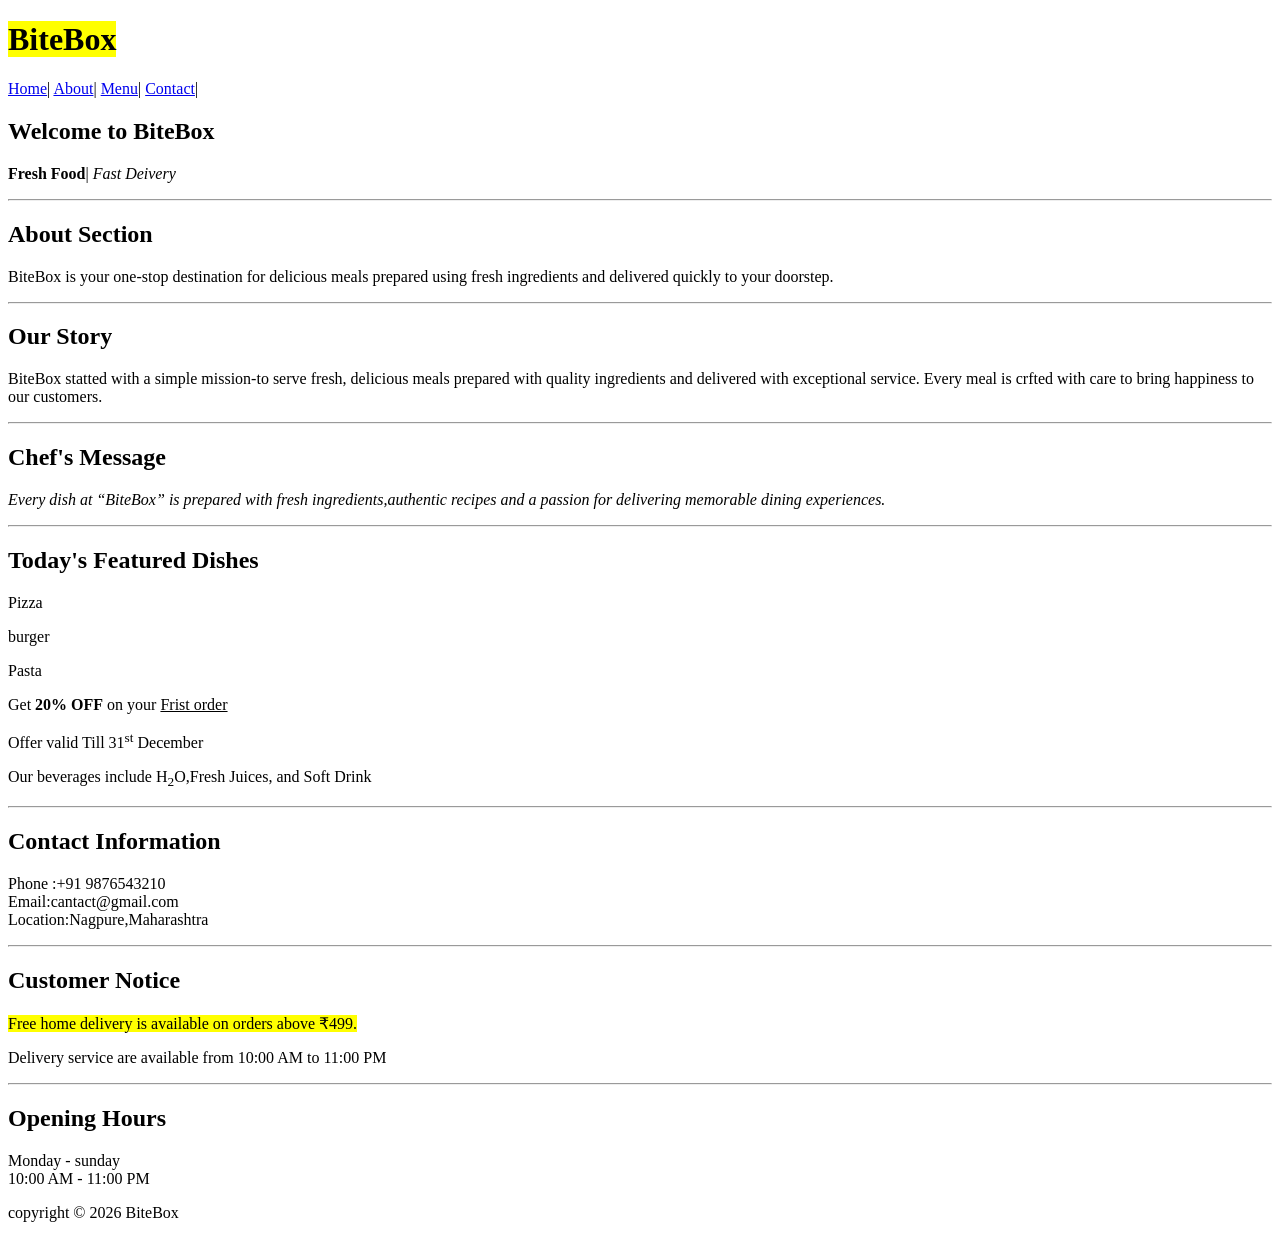
==== index.html @ 805518b8 "add file" ====
<!DOCTYPE html>
<html lang="en">
<head>
    <meta charset="UTF-8">
    <meta name="viewport" content="width=device-width, initial-scale=1.0">
    <title>BiteBox</title>
</head>
<body>
    <!-- Restaurant Name -->
    <h1><mark> BiteBox</mark></h1>
<!-- Navigation Menu -->
    <p>
        <a href="index.html">Home</a>| 
        <a href="about.html">About</a>|
        <a href="menu.html">Menu</a>|
        <a href="contact.html">Contact</a>|
    </p>
    <!-- Welocome Section -->
    <h2>Welcome to BiteBox</h2>
    <p>
       <strong>Fresh Food</strong>|
       <em> Fast Deivery</em> 
    </p>
    <hr>
    <!-- About Section -->
    <h2>About Section</h2>
    <p>
        BiteBox is your one-stop destination for delicious meals
        prepared using fresh ingredients and delivered quickly 
        to your doorstep.
    </p>
    <hr>
    <h2>Our Story</h2>
    <P>
        BiteBox statted with a simple mission-to serve fresh, delicious meals 
        prepared with quality ingredients and delivered with exceptional
        service. Every meal is crfted with care to bring happiness to our 
        customers.
    </P>
    <!--chef's message  -->
    <hr>
    <h2> Chef's Message</h2>
    <P>
        <em>
            Every dish at <q>BiteBox</q> is prepared with fresh ingredients,authentic 
            recipes and a passion for delivering memorable dining experiences.
        </em>
    </P>
    <hr>
    <h2>Today's Featured Dishes</h2>
    <p>Pizza</p>
    <p>burger</p>
    <p>Pasta</p>
    <!-- Today's specia offers -->
    <p>
        Get <b>20% OFF</b> on your <u>Frist order</u>
    </p>
     <p>
        Offer valid Till 31<sup>st</sup> December
     </p>
    <p>
        Our beverages include H<sub>2</sub>O,Fresh Juices, and Soft Drink
    </p>

<!-- conatact information -->
    <hr>
    <h2>Contact Information</h2>
    <P>
        Phone :+91 9876543210
        <br>
        Email:cantact@gmail.com
        <br>
        Location:Nagpure,Maharashtra
    </P>
    <hr>
    <!-- customer notice -->
     <h2>Customer Notice</h2>
     <p>
        <mark>Free home delivery is available on orders above ₹499.</mark>
     </p>
     <p>
        Delivery service are available from 10:00 AM to 11:00 PM
     </p>
     <hr>
    <h2>Opening Hours</h2>
    <p>
        Monday - sunday
        <br>
        10:00 AM - 11:00 PM
    </p>
    <!-- Footer Section -->
    <p>
        copyright © 2026 BiteBox
    </p>
</body>
</html>
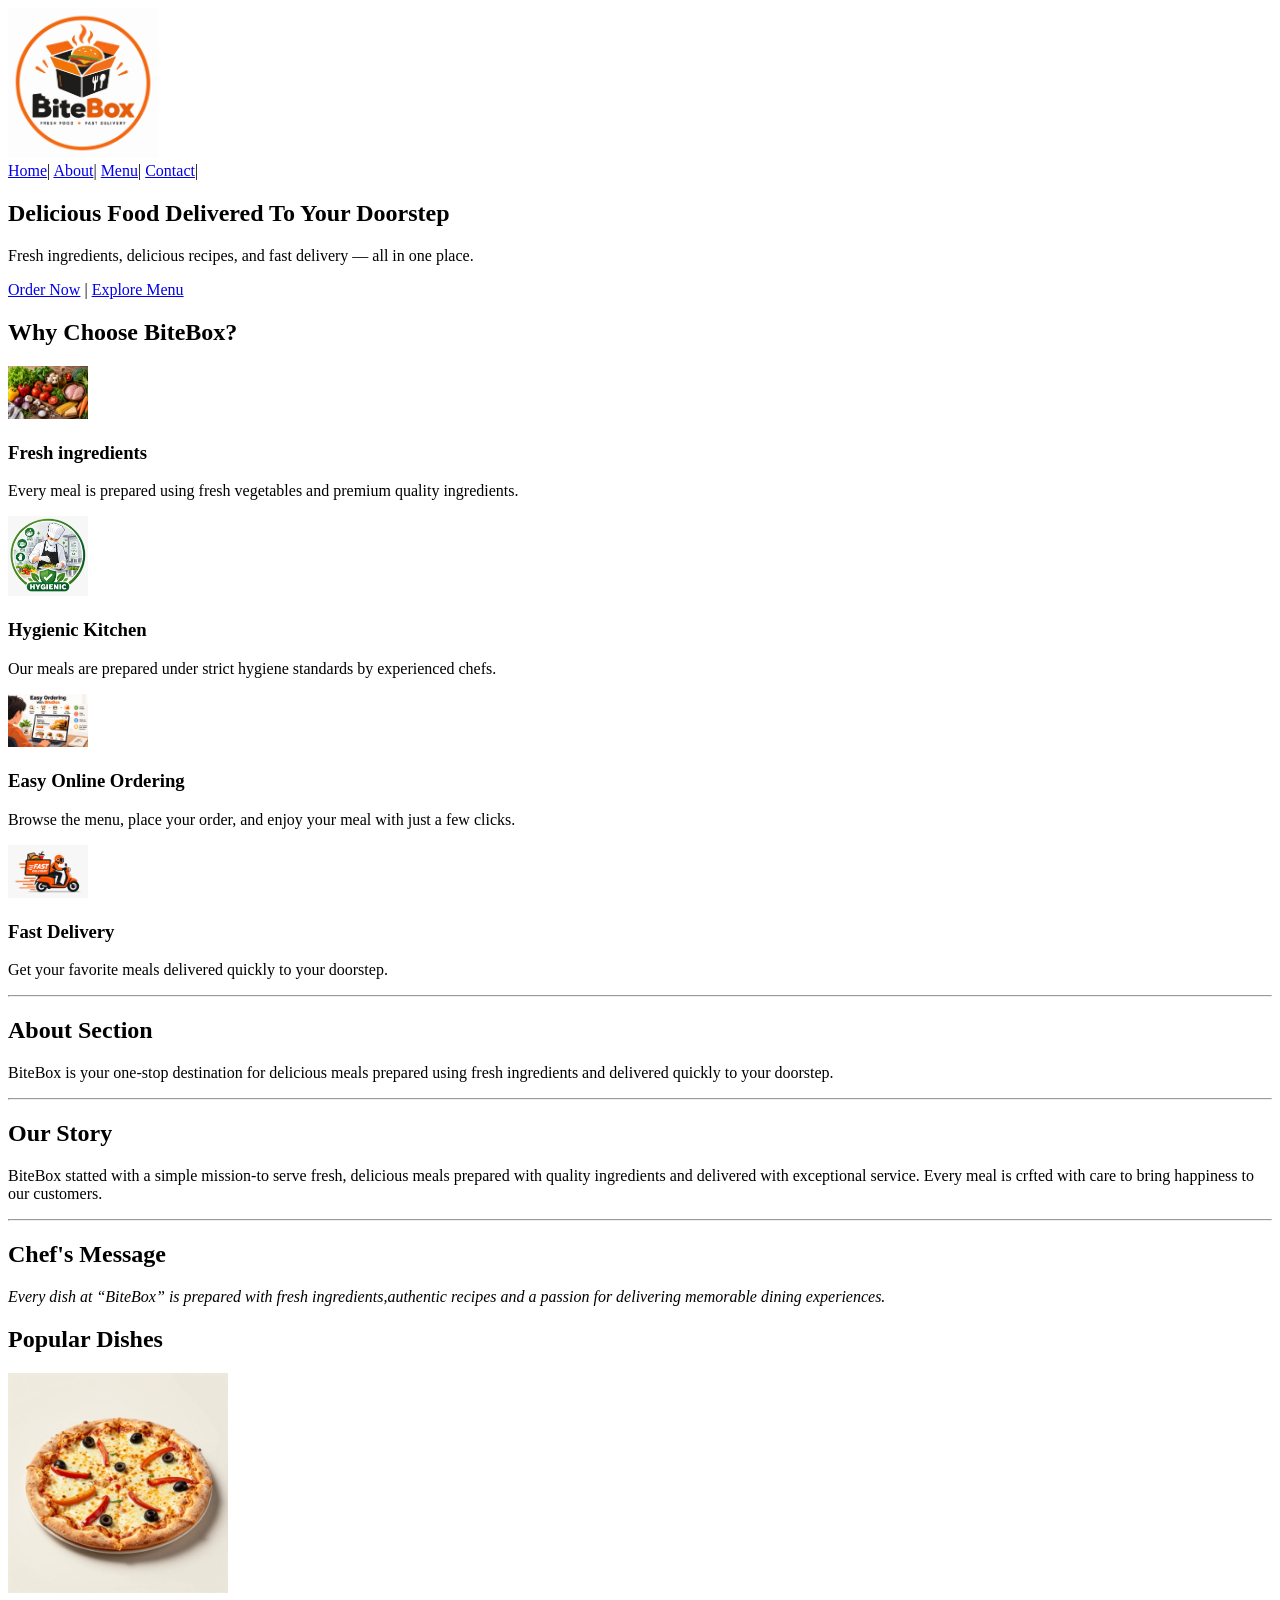
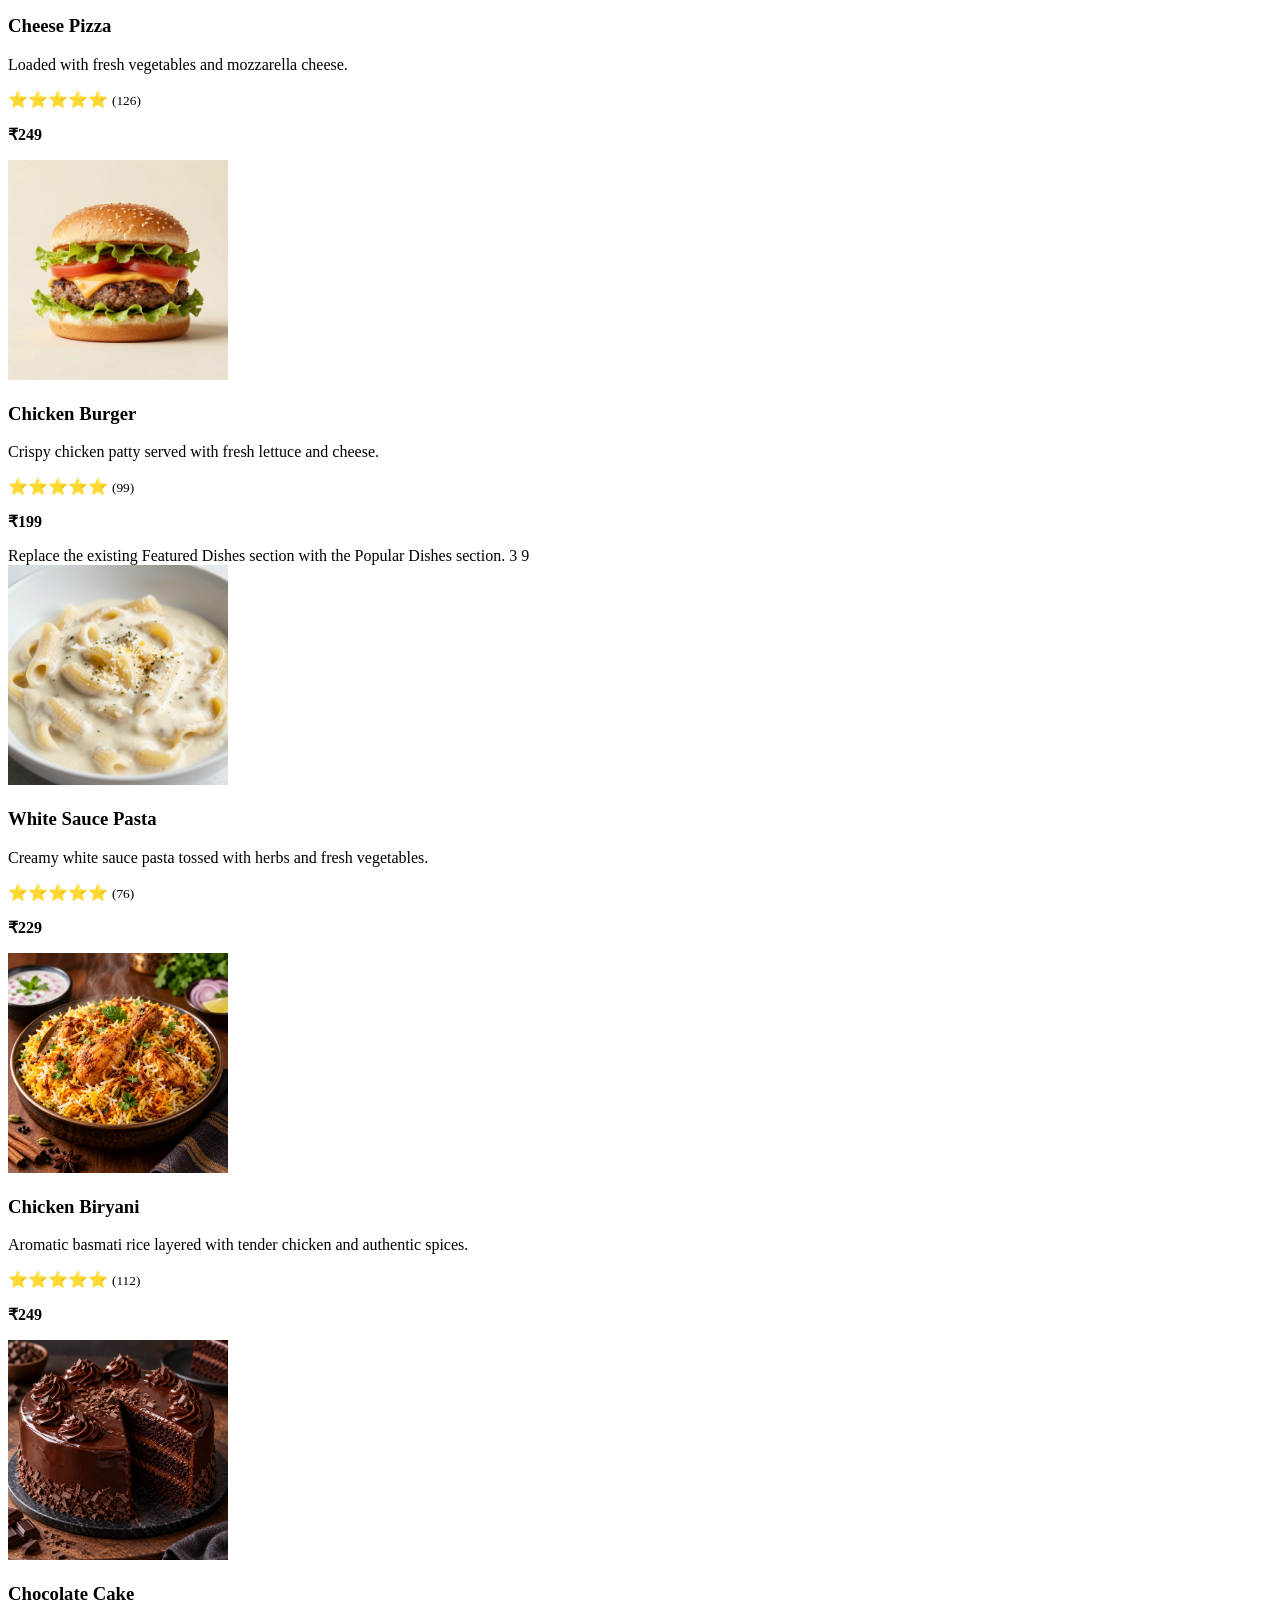
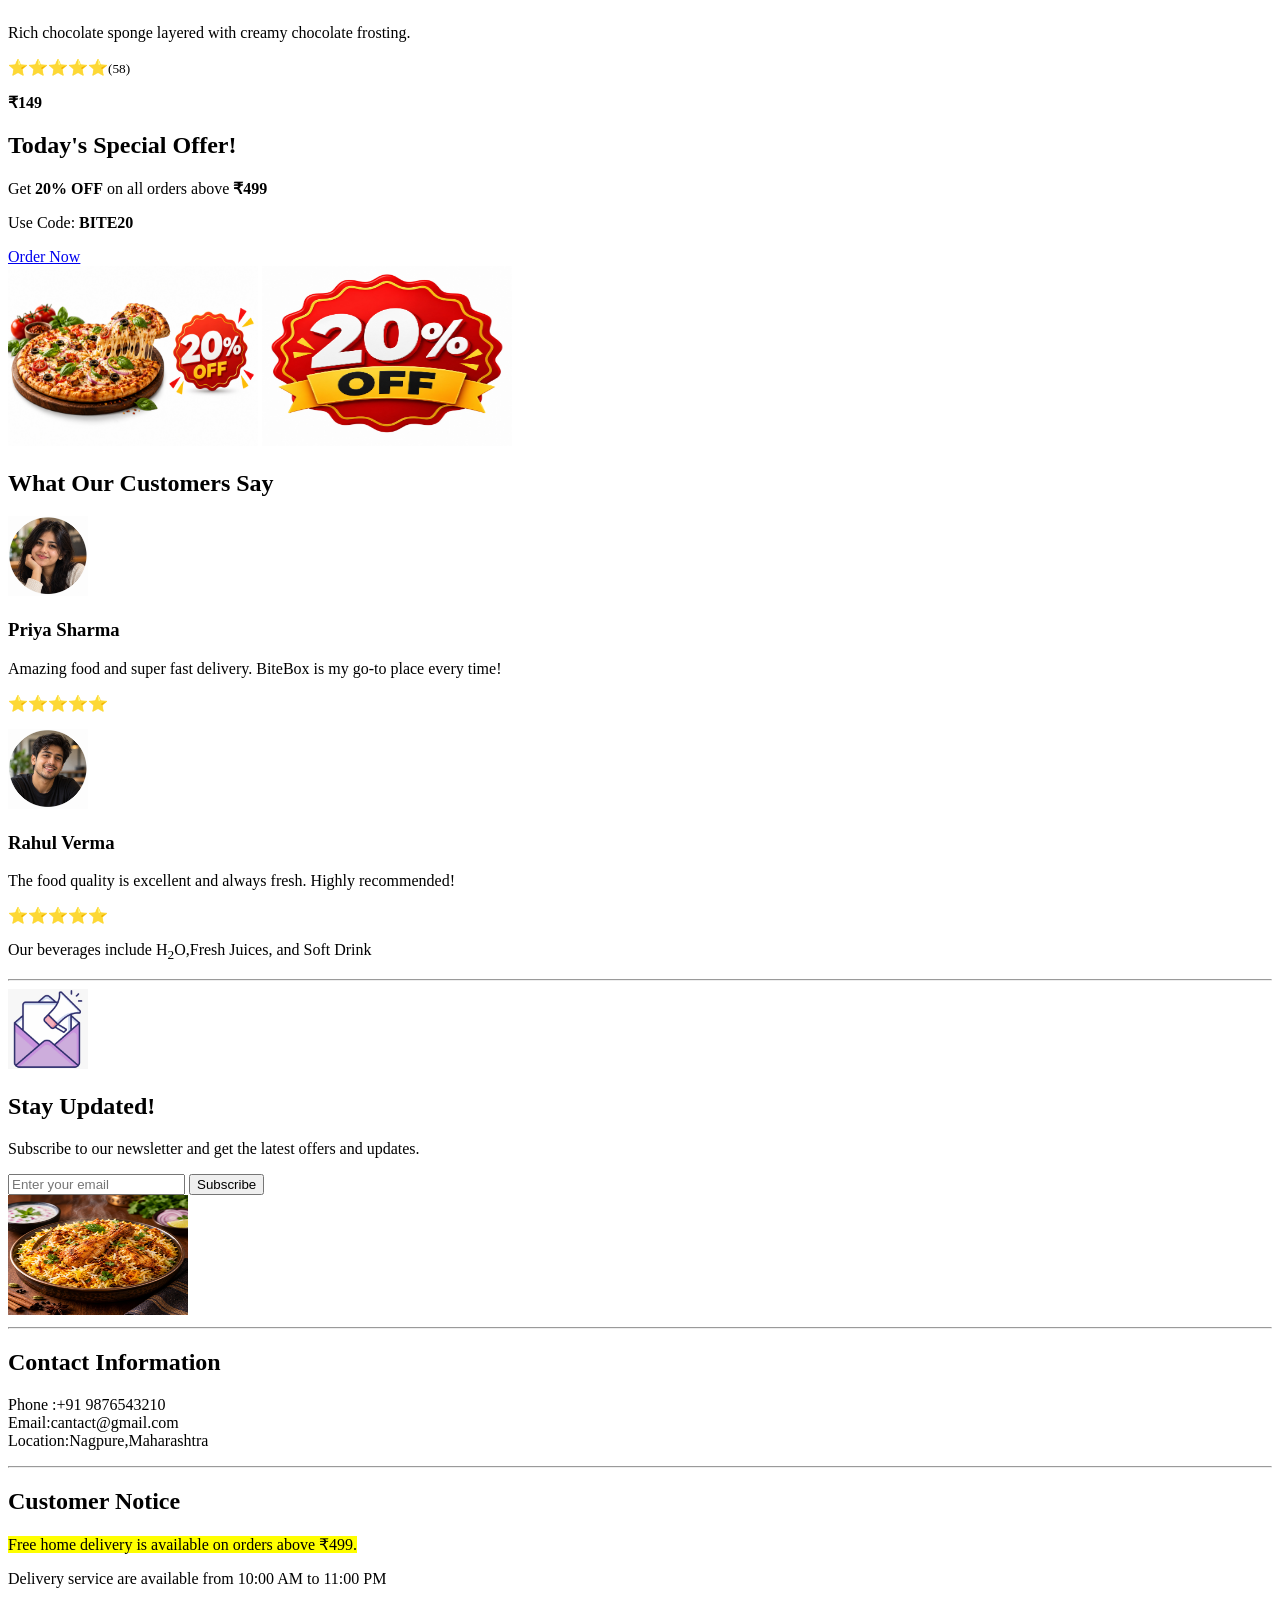
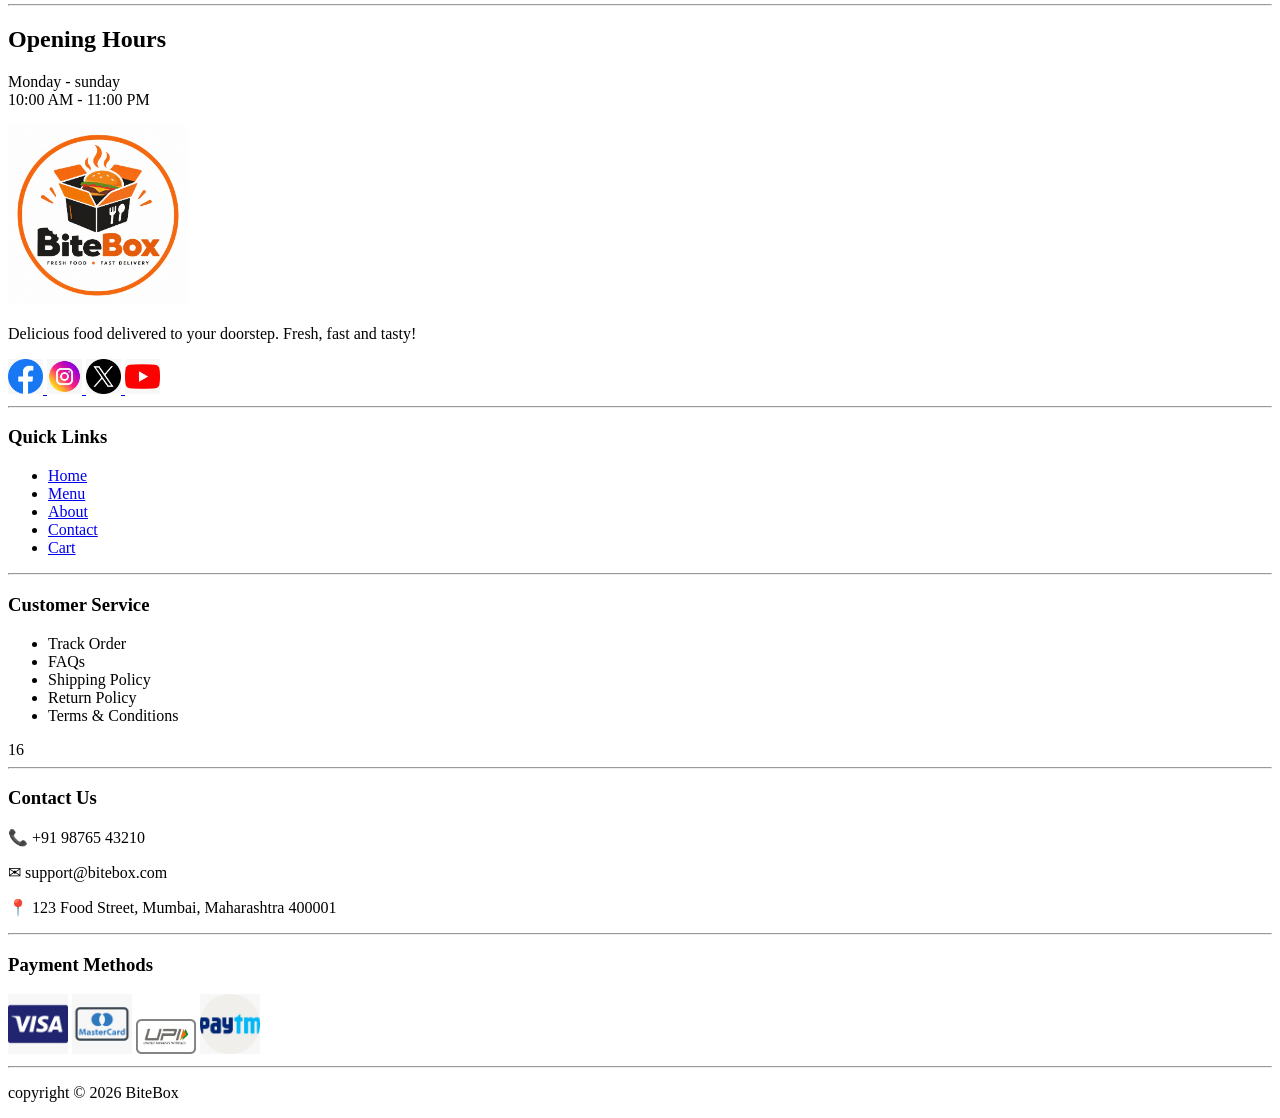
==== commit cd3f0ffc: "update all file" ====
--- a/index.html
+++ b/index.html
@@ -1,96 +1,353 @@
-<!DOCTYPE html>
+<!doctype html>
 <html lang="en">
-<head>
-    <meta charset="UTF-8">
-    <meta name="viewport" content="width=device-width, initial-scale=1.0">
+  <head>
+    <meta charset="UTF-8" />
+    <meta name="viewport" content="width=device-width, initial-scale=1.0" />
     <title>BiteBox</title>
-</head>
-<body>
+  </head>
+  <body>
     <!-- Restaurant Name -->
-    <h1><mark> BiteBox</mark></h1>
-<!-- Navigation Menu -->
-    <p>
-        <a href="index.html">Home</a>| 
-        <a href="about.html">About</a>|
-        <a href="menu.html">Menu</a>|
-        <a href="contact.html">Contact</a>|
-    </p>
-    <!-- Welocome Section -->
-    <h2>Welcome to BiteBox</h2>
-    <p>
-       <strong>Fresh Food</strong>|
-       <em> Fast Deivery</em> 
-    </p>
-    <hr>
-    <!-- About Section -->
-    <h2>About Section</h2>
-    <p>
-        BiteBox is your one-stop destination for delicious meals
-        prepared using fresh ingredients and delivered quickly 
-        to your doorstep.
-    </p>
-    <hr>
-    <h2>Our Story</h2>
-    <P>
-        BiteBox statted with a simple mission-to serve fresh, delicious meals 
-        prepared with quality ingredients and delivered with exceptional
-        service. Every meal is crfted with care to bring happiness to our 
-        customers.
-    </P>
-    <!--chef's message  -->
-    <hr>
-    <h2> Chef's Message</h2>
-    <P>
-        <em>
-            Every dish at <q>BiteBox</q> is prepared with fresh ingredients,authentic 
-            recipes and a passion for delivering memorable dining experiences.
-        </em>
-    </P>
-    <hr>
-    <h2>Today's Featured Dishes</h2>
-    <p>Pizza</p>
-    <p>burger</p>
-    <p>Pasta</p>
-    <!-- Today's specia offers -->
-    <p>
-        Get <b>20% OFF</b> on your <u>Frist order</u>
-    </p>
-     <p>
-        Offer valid Till 31<sup>st</sup> December
-     </p>
-    <p>
-        Our beverages include H<sub>2</sub>O,Fresh Juices, and Soft Drink
-    </p>
-
-<!-- conatact information -->
-    <hr>
-    <h2>Contact Information</h2>
-    <P>
-        Phone :+91 9876543210
-        <br>
-        Email:cantact@gmail.com
-        <br>
-        Location:Nagpure,Maharashtra
-    </P>
-    <hr>
-    <!-- customer notice -->
-     <h2>Customer Notice</h2>
-     <p>
-        <mark>Free home delivery is available on orders above ₹499.</mark>
-     </p>
-     <p>
-        Delivery service are available from 10:00 AM to 11:00 PM
-     </p>
-     <hr>
-    <h2>Opening Hours</h2>
-    <p>
-        Monday - sunday
-        <br>
-        10:00 AM - 11:00 PM
-    </p>
-    <!-- Footer Section -->
-    <p>
-        copyright © 2026 BiteBox
-    </p>
-</body>
-</html>+    <header>
+      <img
+        src="assets/images/bitebox logo.jpeg"
+        alt="BiteBox Logo"
+        width="150"
+      />
+      <!-- Navigation Menu -->
+      <nav>
+        <a href="index.html">Home</a>| <a href="about.html">About</a>|
+        <a href="menu.html">Menu</a>| <a href="contact.html">Contact</a>|
+      </nav>
+    </header>
+    <main>
+      <!-- start main section -->
+      <!-- Welocome Section -->
+      <section>
+        <h2>Delicious Food Delivered To Your Doorstep</h2>
+        <p>
+          Fresh ingredients, delicious recipes, and fast delivery — all in one
+          place.
+        </p>
+        <a href="menu.html">Order Now</a>
+        |
+        <a href="menu.html">Explore Menu</a>
+      </section>
+      <section id="Featured">
+        <h2>Why Choose BiteBox?</h2>
+        <article>
+          <img src="assets/images/fresh ingrediant.jpeg" width="80" />
+          <h3>Fresh ingredients</h3>
+          <p>
+            Every meal is prepared using fresh vegetables and premium quality
+            ingredients.
+          </p>
+        </article>
+        <article>
+          <img
+            src="assets/images/hygienic.jpeg"
+            alt="Hygienic Kitchen"
+            width="80"
+          />
+          <h3>Hygienic Kitchen</h3>
+          <p>
+            Our meals are prepared under strict hygiene standards by experienced
+            chefs.
+          </p>
+        </article>
+
+        <article>
+          <img
+            src="assets/images/easy.jpeg"
+            alt="Easy Online Ordering"
+            width="80"
+          />
+          <h3>Easy Online Ordering</h3>
+          <p>
+            Browse the menu, place your order, and enjoy your meal with just a
+            few clicks.
+          </p>
+        </article>
+        <article>
+          <img
+            src="assets/images/fast delivery.jpeg"
+            alt="Fast Delivery"
+            width="80"
+          />
+          <h3>Fast Delivery</h3>
+          <p>Get your favorite meals delivered quickly to your doorstep.</p>
+        </article>
+      </section>
+      <hr />
+      <!-- About Section -->
+      <section>
+        <h2>About Section</h2>
+        <p>
+          BiteBox is your one-stop destination for delicious meals prepared
+          using fresh ingredients and delivered quickly to your doorstep.
+        </p>
+      </section>
+      <section>
+        <!-- restourant story -->
+        <hr />
+        <h2>Our Story</h2>
+        <p>
+          BiteBox statted with a simple mission-to serve fresh, delicious meals
+          prepared with quality ingredients and delivered with exceptional
+          service. Every meal is crfted with care to bring happiness to our
+          customers.
+        </p>
+      </section>
+      <!--chef's message  -->
+      <section>
+        <hr />
+        <h2>Chef's Message</h2>
+        <p>
+          <em>
+            Every dish at <q>BiteBox</q> is prepared with fresh
+            ingredients,authentic recipes and a passion for delivering memorable
+            dining experiences.
+          </em>
+        </p>
+      </section>
+      <section id="popular-dishes">
+        <!-- today featured section -->
+        <h2>Popular Dishes</h2>
+        <article>
+          <img src="assets/images/pizza.png" alt="Cheese Pizza" width="220" />
+          <h3>Cheese Pizza</h3>
+          <p>Loaded with fresh vegetables and mozzarella cheese.</p>
+          <p><span>⭐⭐⭐⭐⭐ </span> <small>(126)</small></p>
+          <p><strong> ₹249 </strong></p>
+        </article>
+        <article>
+          <img
+            src="assets/images/burger.png"
+            alt="Chicken Burger"
+            width="220"
+          />
+          <h3>Chicken Burger</h3>
+          <p>Crispy chicken patty served with fresh lettuce and cheese.</p>
+          <p><span>⭐⭐⭐⭐⭐ </span> <small> (99)</small></p>
+          <p><strong>₹199</strong></p>
+        </article>
+        Replace the existing Featured Dishes section with the Popular Dishes
+        section. 3 9
+        <article>
+          <img
+            src="assets/images/pasta.png"
+            alt="White Sauce Pasta"
+            width="220"
+          />
+          <h3>White Sauce Pasta</h3>
+          <p>
+            Creamy white sauce pasta tossed with herbs and fresh vegetables.
+          </p>
+          <p><span>⭐⭐⭐⭐⭐ </span><small> (76) </small></p>
+          <p><strong>₹229</strong></p>
+        </article>
+
+        <article>
+          <img
+            src="assets/images/biryani.jpeg"
+            alt="Chicken Biryani"
+            width="220"
+          />
+          <h3>Chicken Biryani</h3>
+          <p>
+            Aromatic basmati rice layered with tender chicken and authentic
+            spices.
+          </p>
+          <p><span>⭐⭐⭐⭐⭐ </span><small>(112)</small></p>
+          <p><strong>₹249</strong></p>
+        </article>
+
+        <article>
+          <img src="assets/images/cake.jpeg" alt="Chocolate Cake" width="220" />
+          <h3>Chocolate Cake</h3>
+          <p>Rich chocolate sponge layered with creamy chocolate frosting.</p>
+          <p><span>⭐⭐⭐⭐⭐</span><small>(58)</small></p>
+          <p><strong>₹149</strong></p>
+        </article>
+
+        <!-- Today's specia offers -->
+      </section>
+      <section id="offers">
+          <div class="offer-content">
+            <h2>Today's Special Offer!</h2>
+            <p>
+              Get <strong>20% OFF</strong> on all orders above
+              <strong>₹499</strong>
+            </p>
+            <p>Use Code: <strong>BITE20</strong></p>
+            <a href="menu.html"> Order Now </a>
+          </div>
+
+          <div class="offer-image">
+            <img
+              src="assets/images/pizza offer.jpeg"
+              alt="Special Offer Pizza"
+              width="250"
+              height="180"
+            />
+                <img src="assets/images/20% off.jpeg" width="250
+                0" 
+                height="180">
+        </div>
+      </section>
+       <!--Customer Reviews-->
+       <section id="reviews">
+           <h2>What Our Customers Say</h2>
+
+          <article>
+             <img src="assets/images/person 1.jpeg" alt="Priya Sharma" 
+                width="80" height="80">
+                <h3>Priya Sharma</h3>
+                <p> Amazing food and super fast delivery.
+                    BiteBox is my go-to place every time!
+                </p>
+                <p> <span>⭐⭐⭐⭐⭐</span> </p>
+            </article>
+
+          <article>
+             <img src="assets/images/person 2.jpeg" alt="Rahul Verma"
+             width="80"  height="80">
+              <h3>Rahul Verma</h3>                    The food quality is excellent and
+                    always fresh. Highly recommended!
+                </p>
+                <p> <span>⭐⭐⭐⭐⭐</span> </p>
+        </section>
+            <p>
+      <p>Our beverages include H<sub>2</sub>O,Fresh Juices, and Soft Drink</p>
+      <hr>
+      <section id="newslatter">
+            <div class="newsletter-content">
+              <img src="assets/images/news logo.jpeg" alt="Newsletter Icon" height="80" width="80">
+                  <div>
+                       <h2>Stay Updated!</h2>
+            <p> Subscribe to our newsletter and get the latest
+                offers and updates.
+            </p>
+                  </div>     
+            </div>
+            
+    <div class="newsletter-form">
+        <input type="email" placeholder="Enter your email">
+        <button> Subscribe </button>
+    </div>
+ 
+    <div class="newsletter-image">
+        <img src="./assets/images/biryani.jpeg"
+        alt="Newsletter Food" width="180" height="120">
+    </div>
+      </section>
+      <!--conatact information -->
+      <section>
+        <hr />
+        <h2>Contact Information</h2>
+        <p>
+          Phone :+91 9876543210
+          <br />
+          Email:cantact@gmail.com
+          <br />
+          Location:Nagpure,Maharashtra
+        </p>
+      </section>
+      <aside>
+        <hr />
+        <!-- customer notice -->
+        <h2>Customer Notice</h2>
+        <p>
+          <mark>Free home delivery is available on orders above ₹499.</mark>
+        </p>
+        <p>Delivery service are available from 10:00 AM to 11:00 PM</p>
+      </aside>
+      <hr />
+      <section>
+        <h2>Opening Hours</h2>
+        <p>
+          Monday - sunday
+          <br />
+          10:00 AM - 11:00 PM
+        </p>
+      </section>
+    </main>
+    <footer>
+      <!-- Footer Section --><!-- Footer Logo Section -->
+    <section>
+        <img src="./assets/images/bitebox logo.jpeg" alt="BiteBox Logo" width="180">
+        <p> Delicious food delivered to your doorstep.
+            Fresh, fast and tasty!
+        </p>
+
+        <a href="#">
+            <img src="./assets/images/facebook.jpeg" alt="Facebook" width="35" height="35">
+        </a>
+
+        <a href="#">
+            <img src="./assets/images/instagram.jpeg" alt="Instagram" width="35" height="35">
+        </a>
+
+        <a href="#">
+            <img src="./assets/images/twiter.jpeg" alt="Twitter" width="35" height="35">
+        </a>
+ <a href="#">
+            <img src="./assets/images/youtube.jpeg" alt="YouTube" width="35" height="35">
+        </a>
+    </section>
+
+    <hr>
+
+    <!-- Quick Links -->
+    <section>
+        <h3>Quick Links</h3>
+        <ul>
+            <li><a href="index.html">Home</a></li>
+            <li><a href="menu.html">Menu</a></li>
+            <li><a href="about.html">About</a></li>
+            <li><a href="contact.html">Contact</a></li>
+            <li><a href="cart.html">Cart</a></li>
+        </u >
+    </section>
+
+    <hr>
+
+    <!-- Customer Service -->
+    <section>
+        <h3>Customer Service</h3>
+        <ul>
+            <li>Track Order</li>
+            <li>FAQs</li>
+            <li>Shipping Policy</li>
+            <li>Return Policy</li>
+            <li>Terms & Conditions</li>
+        </ul>
+16
+    </section>
+
+    <hr>
+
+    <!-- Contact Information -->
+    <section>
+        <h3>Contact Us</h3>
+        <p>📞 +91 98765 43210</p>
+        <p>✉ support@bitebox.com</p>
+        <p>📍 123 Food Street, Mumbai, Maharashtra 400001 </p>
+    </section>
+
+    <hr>
+
+    <!-- Payment Methods -->
+    <section>
+        <h3>Payment Methods</h3>
+        <img src="./assets/images/visa.jpeg" alt="Visa" width="60">
+        <img src="./assets/images/master card.jpeg" alt="MasterCard" width="60">
+        <img src="./assets/images/upi.jpeg" alt="UPI" width="60">
+        <img src="./assets/images/payment.jpeg"  alt="Paytm" width="60">
+    </section>
+
+    <hr>
+
+      <p>copyright © 2026 BiteBox</p>
+    </footer>
+  </body>
+</html>
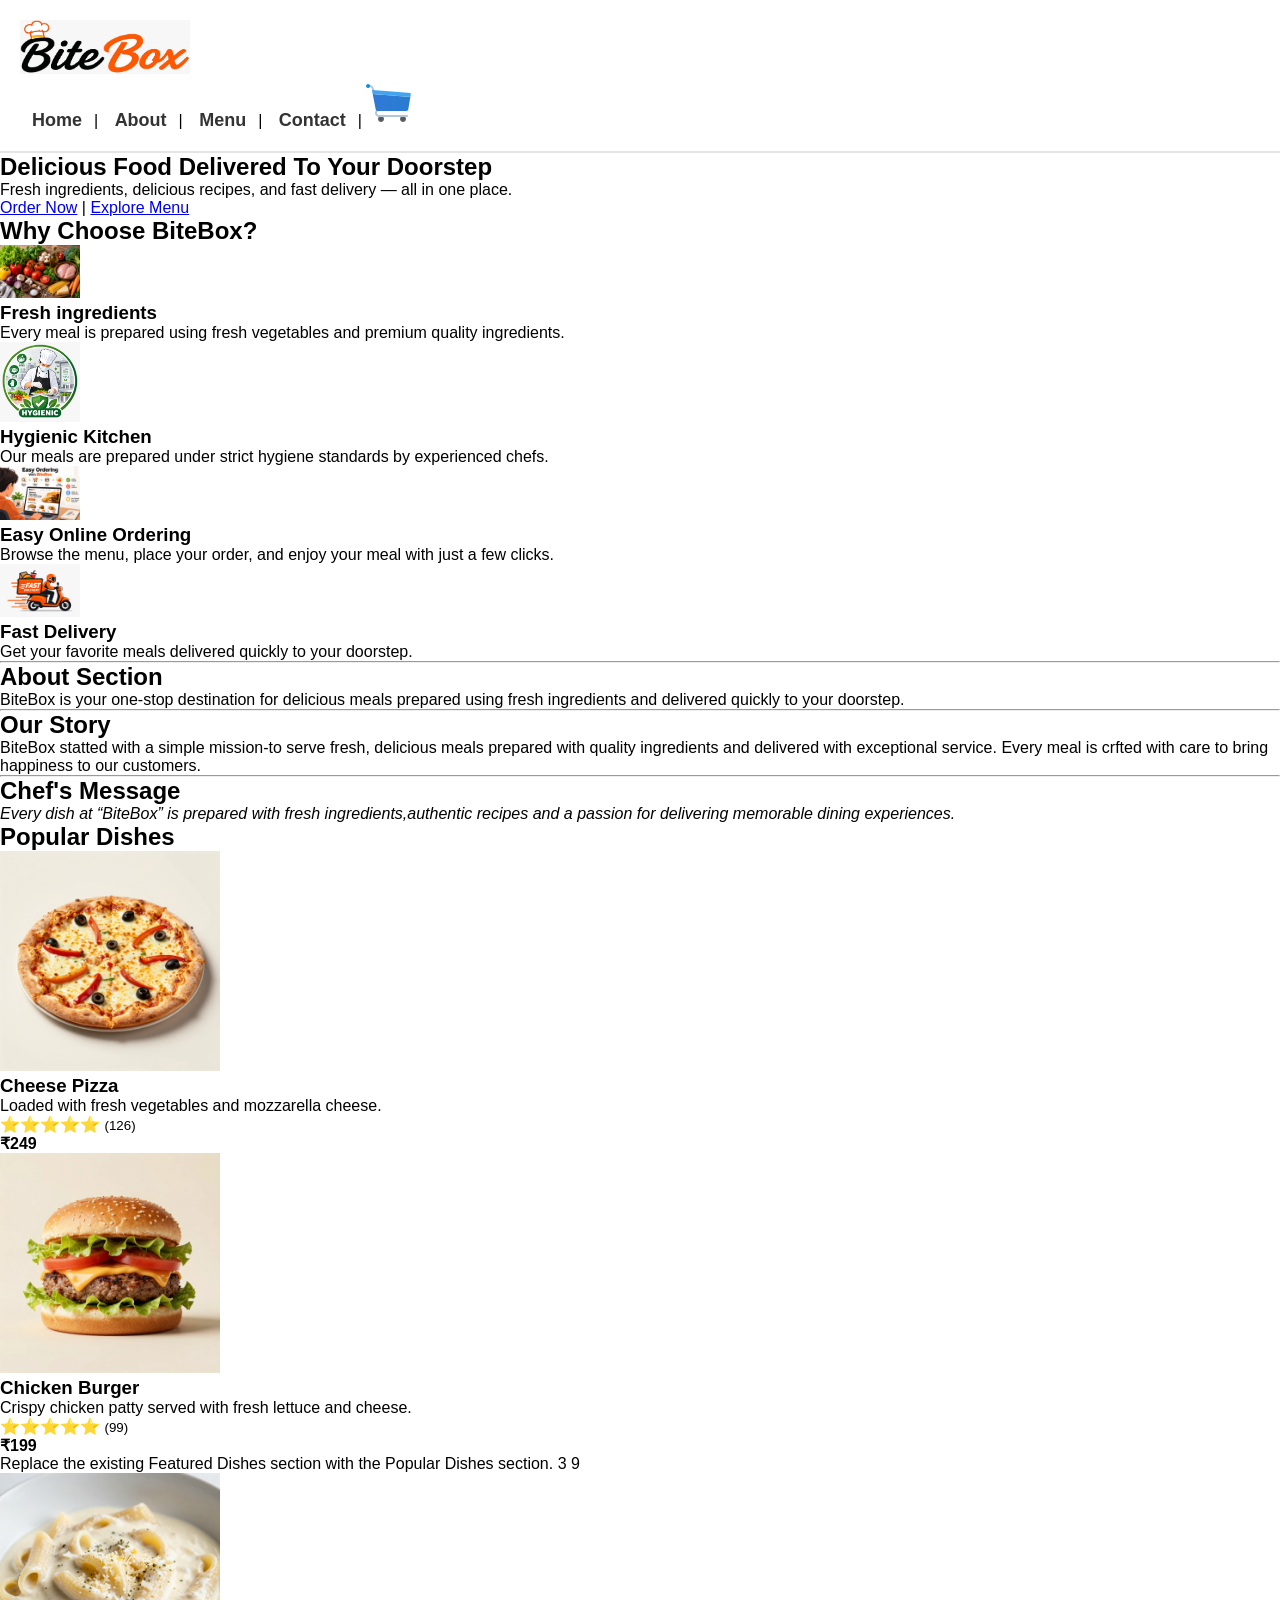
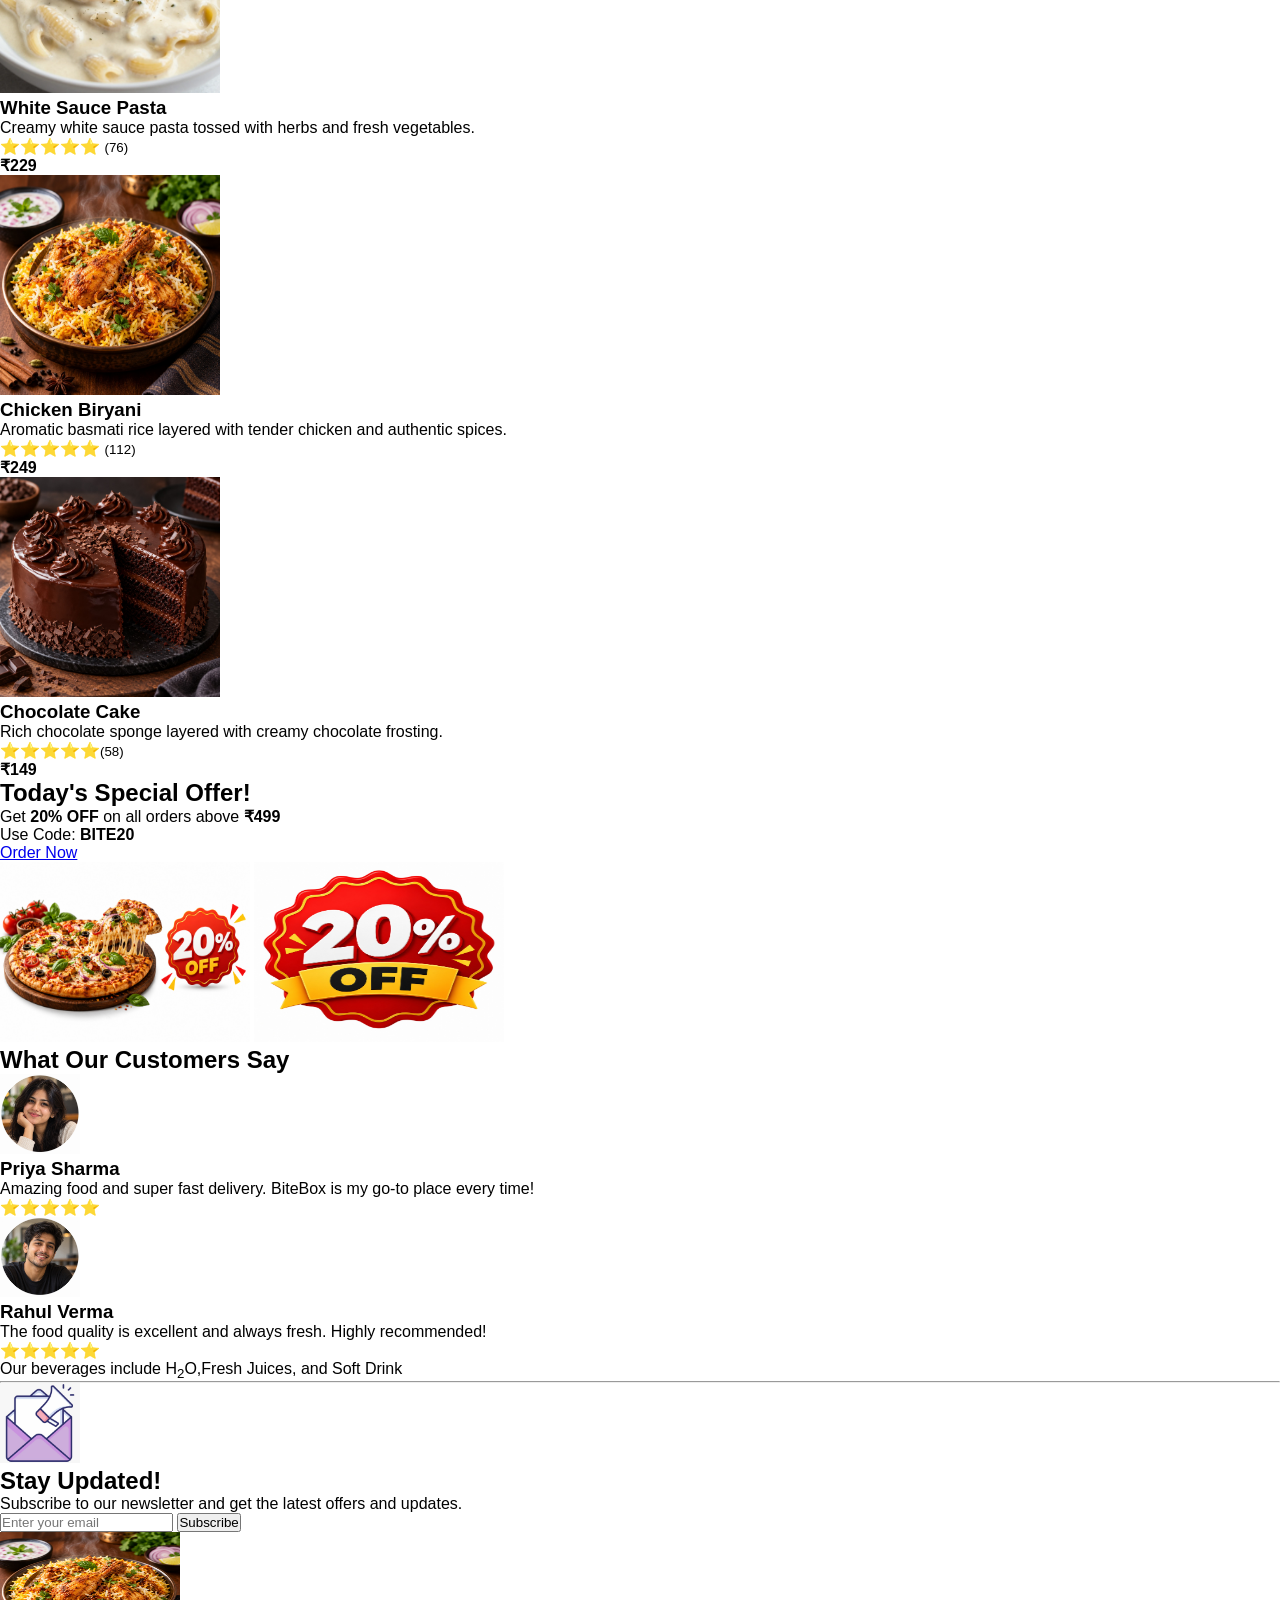
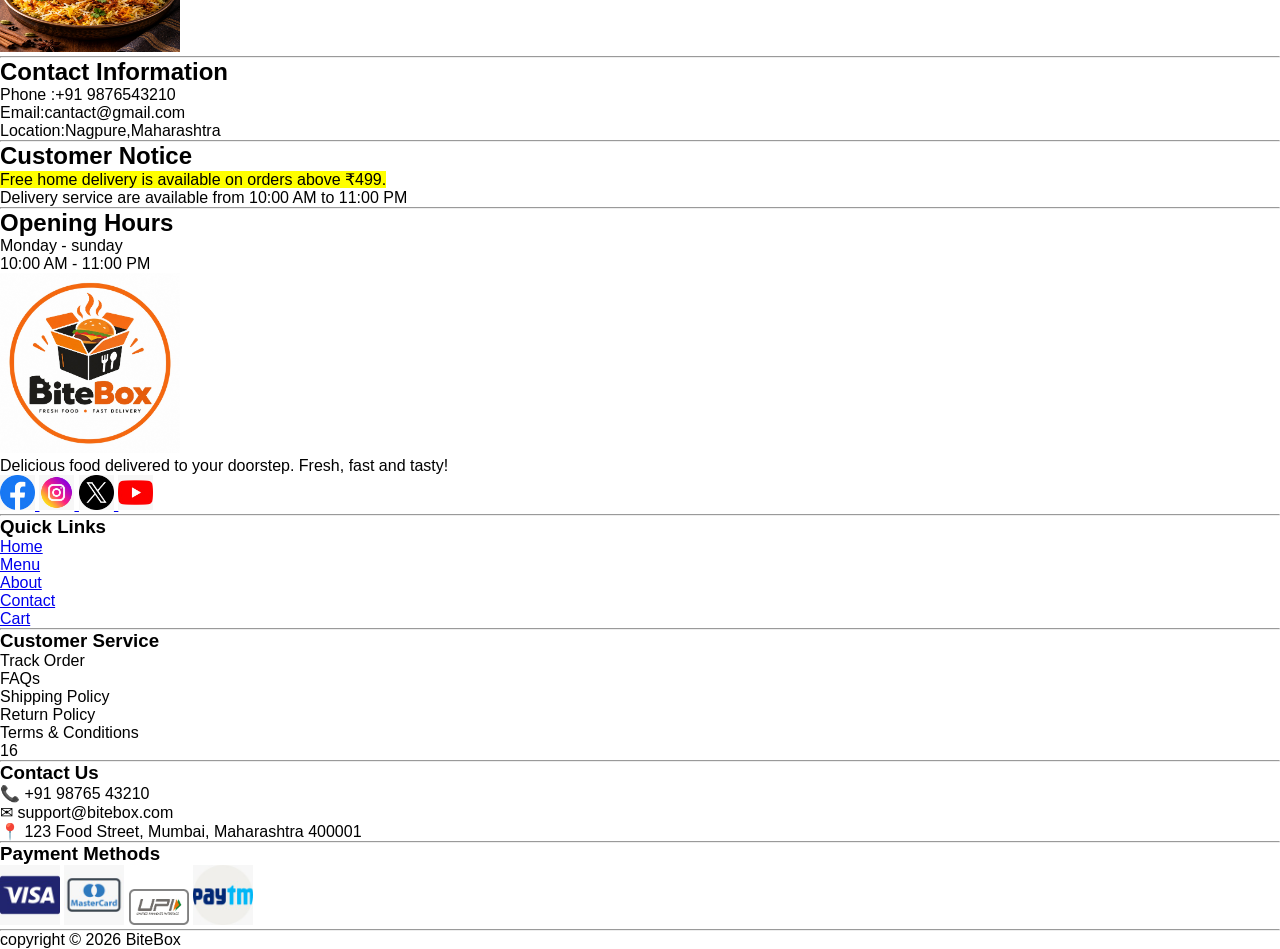
==== commit d37de569: "refractor the website with layout" ====
--- a/index.html
+++ b/index.html
@@ -4,19 +4,20 @@
     <meta charset="UTF-8" />
     <meta name="viewport" content="width=device-width, initial-scale=1.0" />
     <title>BiteBox</title>
+    <link rel="stylesheet" href="css/style.css">
   </head>
   <body>
     <!-- Restaurant Name -->
     <header>
       <img
-        src="assets/images/bitebox logo.jpeg"
+        src="./assets/images/logo.png"
         alt="BiteBox Logo"
-        width="150"
-      />
+        class="logo"/>
       <!-- Navigation Menu -->
       <nav>
         <a href="index.html">Home</a>| <a href="about.html">About</a>|
         <a href="menu.html">Menu</a>| <a href="contact.html">Contact</a>|
+        <img src="./assets/icons/icons8-cart-48.png" alt="">
       </nav>
     </header>
     <main>
--- a/css/style.css
+++ b/css/style.css
@@ -0,0 +1,26 @@
+*{
+    padding: 0;
+    margin: 0;
+    box-sizing: border-box;
+    font-family: Arial, Helvetica, sans-serif;
+}
+header{
+    background-color: #ffffff;
+    padding: 20px;
+    border-bottom: 2px solid #e5e5e5;
+}
+.logo{
+    width: 170px;
+    height: auto;
+}
+nav a{
+    text-decoration: none;
+    color: #333333;
+    font-size: 18px;
+    margin: 0 12px;
+    font-weight: 600;
+}
+nav a:hover{
+    color: #ff6b00;
+    text-decoration: underline;
+}
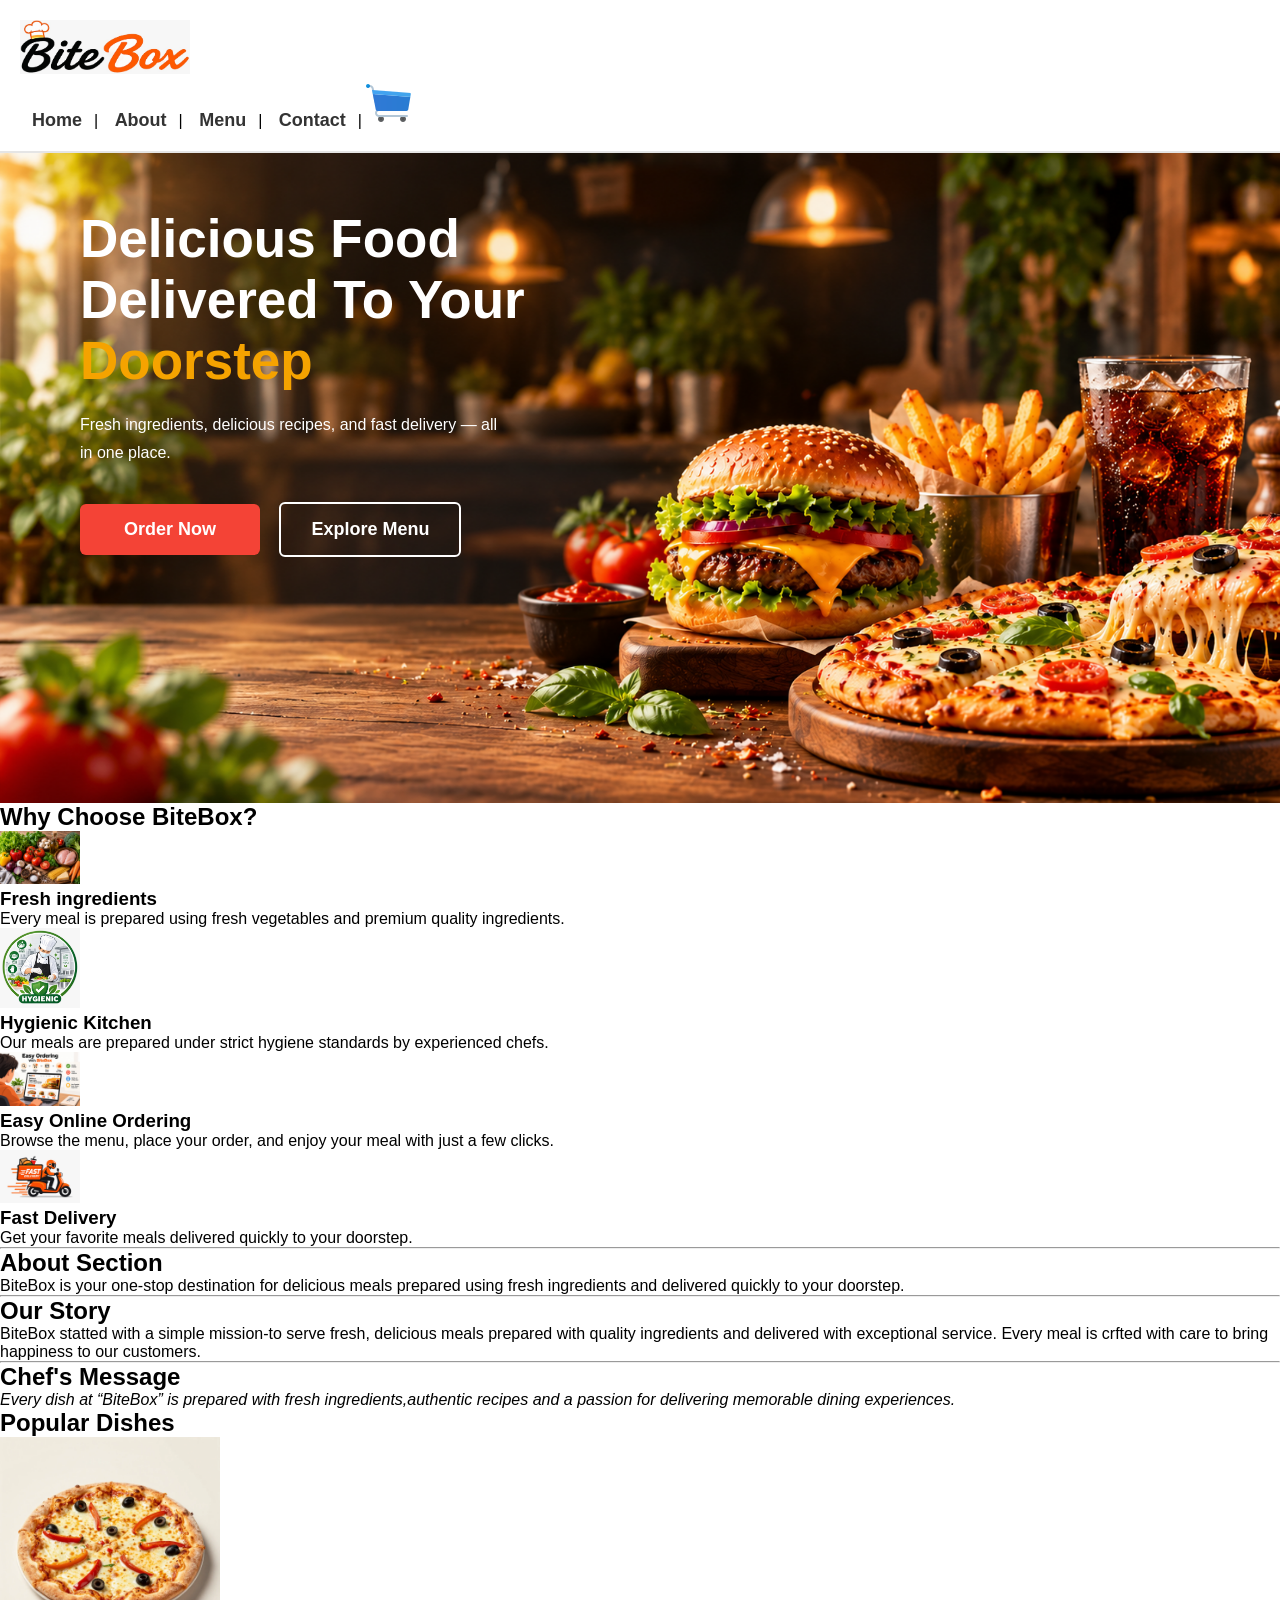
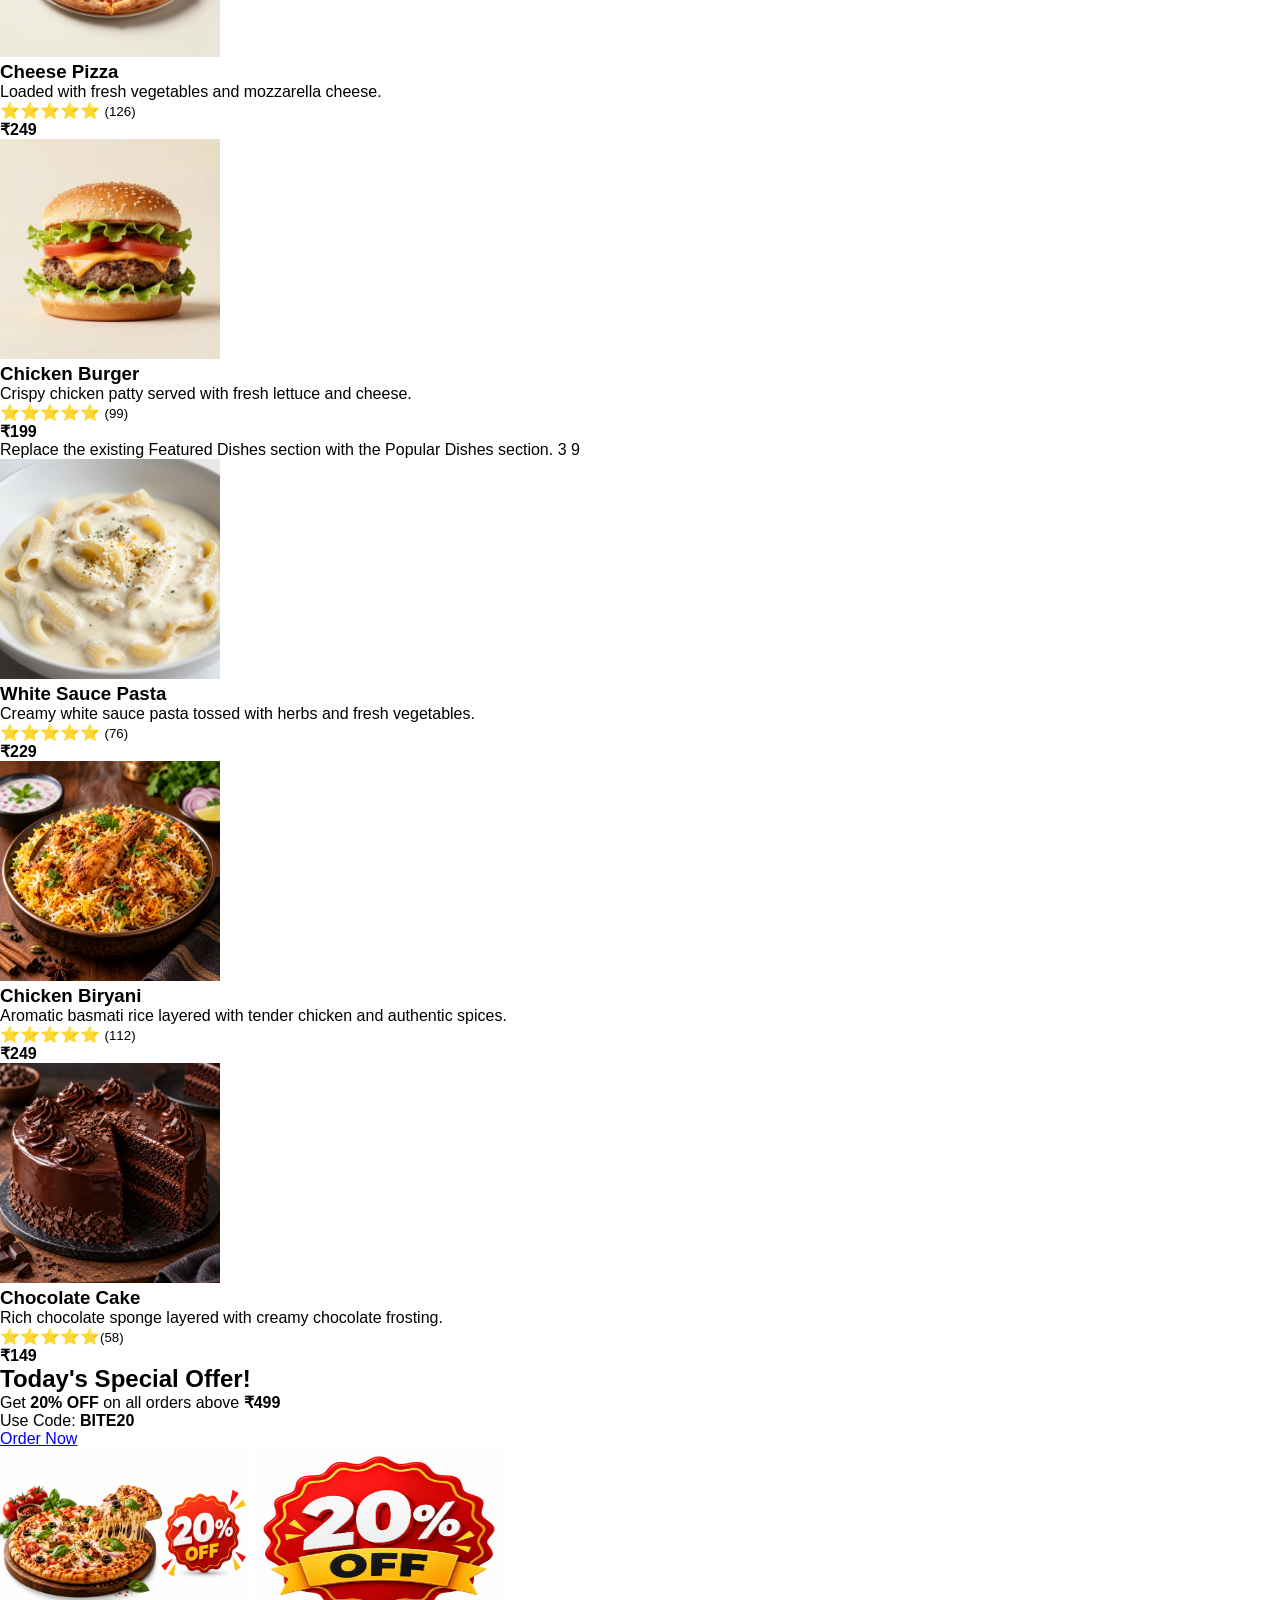
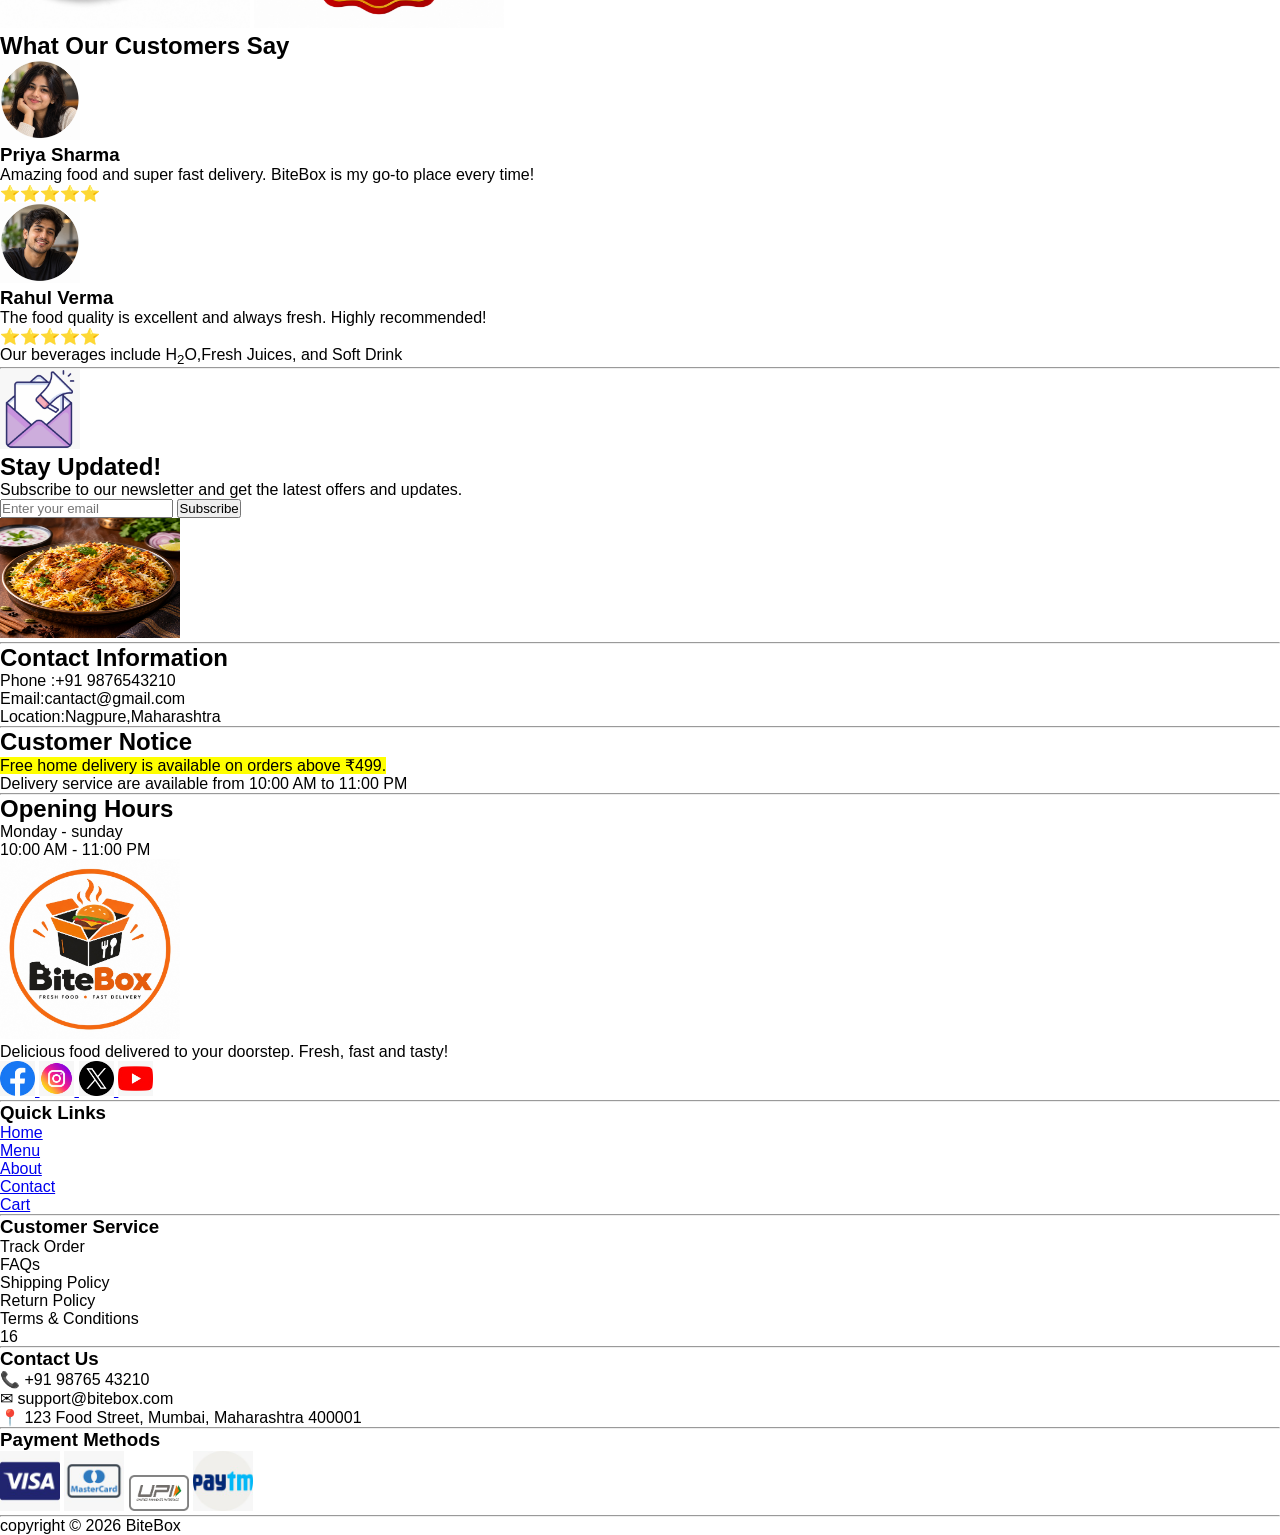
==== commit f092449d: "add all hero css" ====
--- a/index.html
+++ b/index.html
@@ -5,6 +5,9 @@
     <meta name="viewport" content="width=device-width, initial-scale=1.0" />
     <title>BiteBox</title>
     <link rel="stylesheet" href="css/style.css">
+    <link rel="preconnect" href="https://fonts.googleapis.com">
+<link rel="preconnect" href="https://fonts.gstatic.com" crossorigin>
+<link href="https://fonts.googleapis.com/css2?family=Roboto:ital,wght@0,100..900;1,100..900&display=swap" rel="stylesheet">
   </head>
   <body>
     <!-- Restaurant Name -->
@@ -20,18 +23,19 @@
         <img src="./assets/icons/icons8-cart-48.png" alt="">
       </nav>
     </header>
-    <main>
+    <main >
       <!-- start main section -->
       <!-- Welocome Section -->
-      <section>
-        <h2>Delicious Food Delivered To Your Doorstep</h2>
+      <section id="home-hero">
+        <h1>Delicious Food <br> Delivered To Your <span>Doorstep</span></h1>
         <p>
           Fresh ingredients, delicious recipes, and fast delivery — all in one
           place.
         </p>
-        <a href="menu.html">Order Now</a>
-        |
-        <a href="menu.html">Explore Menu</a>
+       <div class="hero-buttons">
+        <a href="menu.html" class="order-btn">Order Now</a>
+        <a href="menu.html" class="menu-btn">Explore Menu</a>
+       </div>
       </section>
       <section id="Featured">
         <h2>Why Choose BiteBox?</h2>
--- a/css/style.css
+++ b/css/style.css
@@ -3,6 +3,7 @@
     margin: 0;
     box-sizing: border-box;
     font-family: Arial, Helvetica, sans-serif;
+
 }
 header{
     background-color: #ffffff;
@@ -23,4 +24,168 @@
 nav a:hover{
     color: #ff6b00;
     text-decoration: underline;
+}
+#home-hero{
+    background-image: url(../assets/images/home-hero-banner.png);
+    height: 650px;
+    background-repeat: no-repeat;
+    background-position: center;
+    background-size: cover;
+    padding: 55px 80px;
+}
+#home-hero h1 span{
+    color: #f5a300;
+}
+#home-hero h1{
+    color: white;
+    font-family:"Montserrat", sans-serif;
+    font-size: 53px;
+    font-weight: 800px;
+    width: 650px;
+    margin-bottom: 20px;
+}
+#home-hero p{
+    color: white;
+    font-size: 18p;
+    line-height: 28px;
+    width: 420px;
+    margin-bottom: 35px;
+}
+.hero-buttons{
+    margin-top: 35px;
+}
+.hero-buttons a{
+    display: inline-block;
+    min-width: 180px;
+    padding: 15px 30px;
+    text-align: center;
+    text-decoration: none;
+    font-size: 18px;
+    font-weight: 600;
+    border-radius: 6px;
+    transition: 0.3s;
+}
+.order-btn{
+    background-color: #f44336;
+    color: white;
+    margin-right: 15px;
+}
+.menu-btn{
+    background-color: transparent;
+    color: white;
+    border: 2px solid white;
+}
+.order-btn:hover{
+    background-color:#D32F2F;
+}
+.menu-btn:hover{
+    background-color: white;
+    color: #222;
+}
+#menu-hero{
+    background-image: url(../assets/images/menu-hero.png);
+    background-repeat: no-repeat;
+
+    background-position: center;
+
+    background-size: cover;
+
+    height: 350px;
+    text-align: center;
+    padding-top: 65px;
+}
+#menu-hero h1{
+    font-family: "Great Vibes", cursive;
+   font-size:56px;
+   line-height:60px;
+    font-weight: 400;
+    color: white;
+    text-align: center;
+    text-shadow: 2px 2px 8px rgb(107, 242, 4);
+    margin-bottom: 10px;
+}
+#menu-hero p{
+    color: white;
+    font-size: 20px;
+    line-height: 34px;
+    width: 700;
+    margin: 0 auto 35px;
+}
+#categories{
+    background-color: #ffffff;
+    padding: 60px 80px;
+    text-align: center;
+}
+#categories h2{
+    font-size: 40px;
+    font-weight: 700;
+    color: #222222;
+    margin-bottom: 50px;
+    position: relative;
+    display: inline-block;
+}
+#categories img{
+    border-radius: 50%;
+}
+#contact-hero{
+    background-image: url(../assets/images/contact-hero.png);
+    background-repeat: no-repeat;
+    background-position: 100% 80%;
+    background-size: cover;
+    height: 320px;
+    padding: 60px 80px;
+    text-align: left;
+}
+#contact-hero h2{
+    color: #ffffff;
+    font-size: 52px;
+    font-weight: 700;
+    margin-bottom: 10px;
+}
+#contact-hero span{
+    color: #ff6b00;
+}
+#contact-hero h3{
+    color: #ffffff;
+    font-size: 24px;
+    font-weight: 500;
+    margin-bottom: 20px;
+}
+	
+#contact-hero hr{
+    width: 70px;
+    height: 4px;
+    background-color: #ff6b00;
+    border: none;
+    border-radius: 10px;
+    margin-bottom: 25px;
+}
+#contact-hero p{
+    color: #ffffff;
+    font-size: 18px;
+    line-height: 30px;
+    width: 460px;
+}
+#about-hero{
+    background-image:url(../assets/images/about-hero.png);
+     background-repeat: no-repeat;
+    background-position: 100% 80%;
+    background-size: cover;
+    height: 320px;
+    padding: 60px 80px;
+    text-align: center;
+}
+#about-hero h2{
+    color: #ffffff;
+    font-family: "Montserrat", sans-serif;
+    font-size: 72px;
+    font-weight: 700;
+    line-height: 54px;
+    margin-bottom: 10px;
+}
+#about-hero h2 span{
+    font-family: "Allura", cursive;
+    color: #ff6b00;
+    font-size: 62px;
+    font-weight: 400;
 }
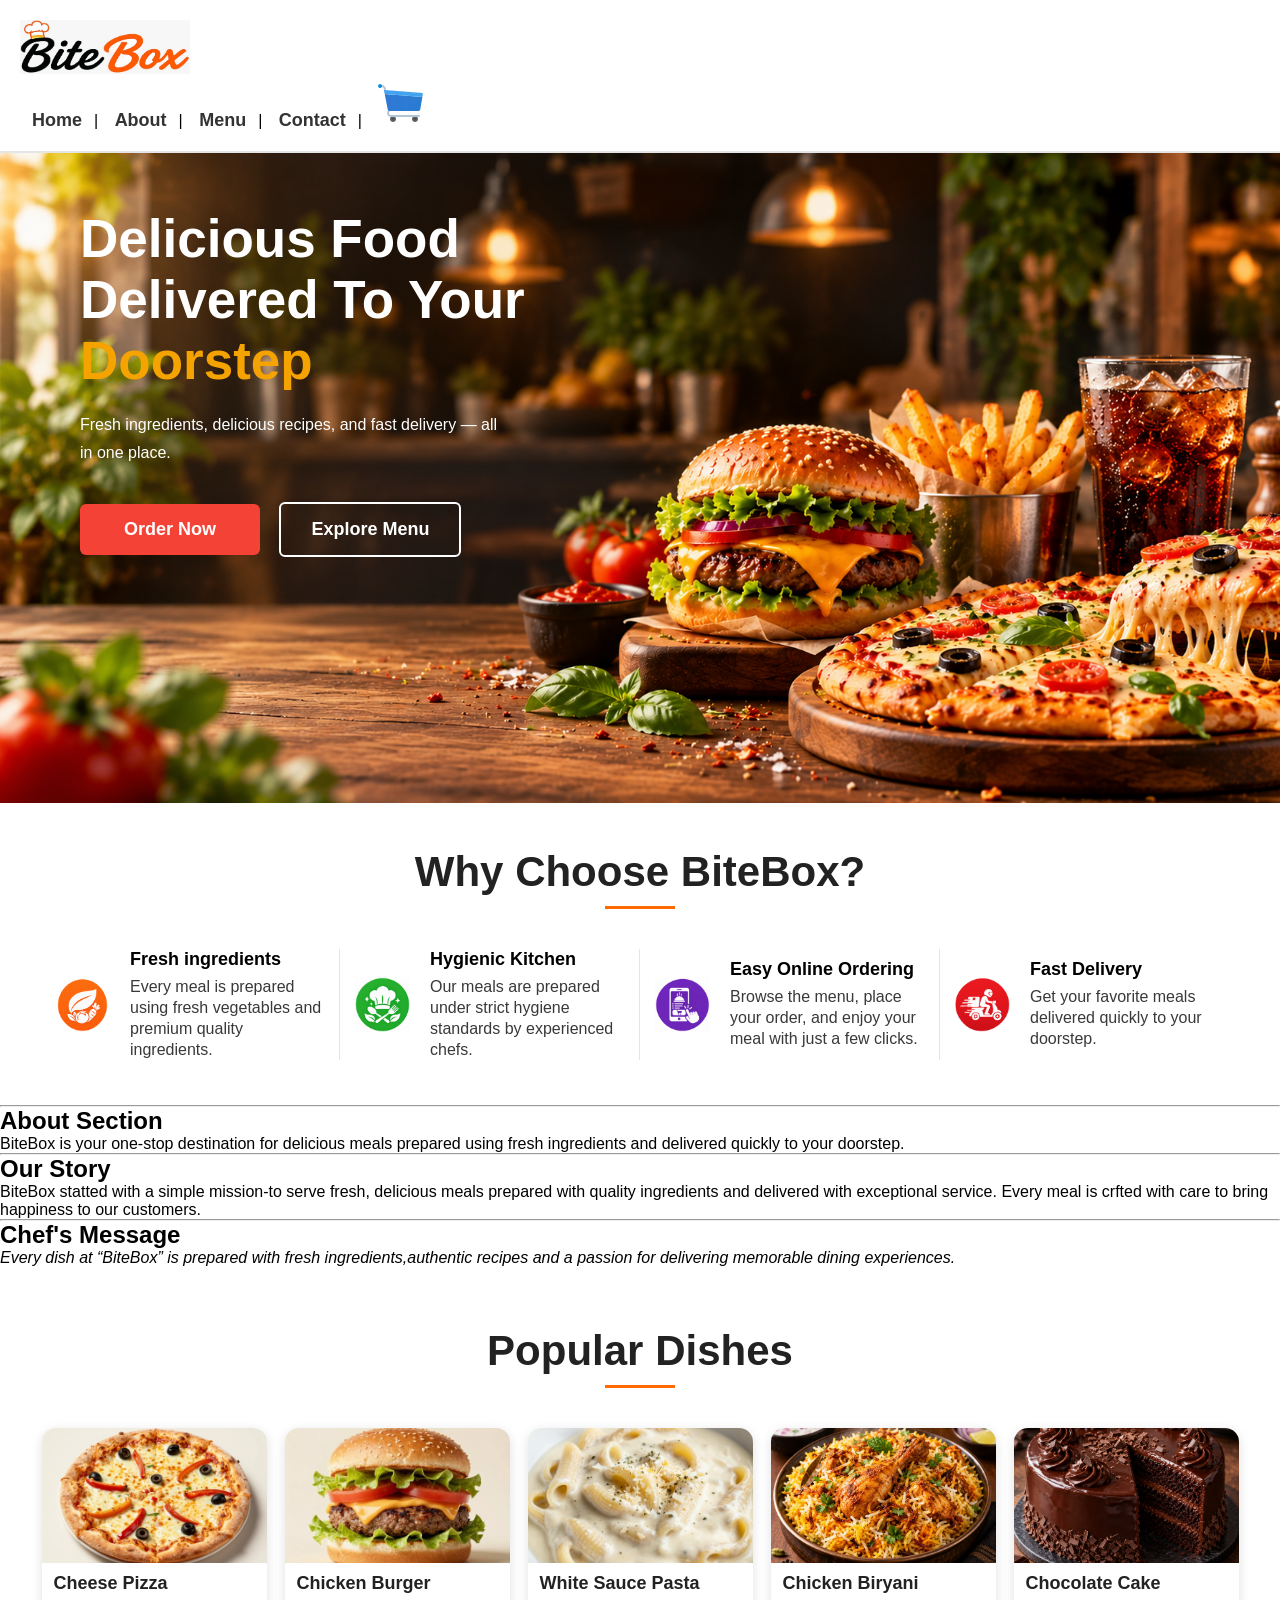
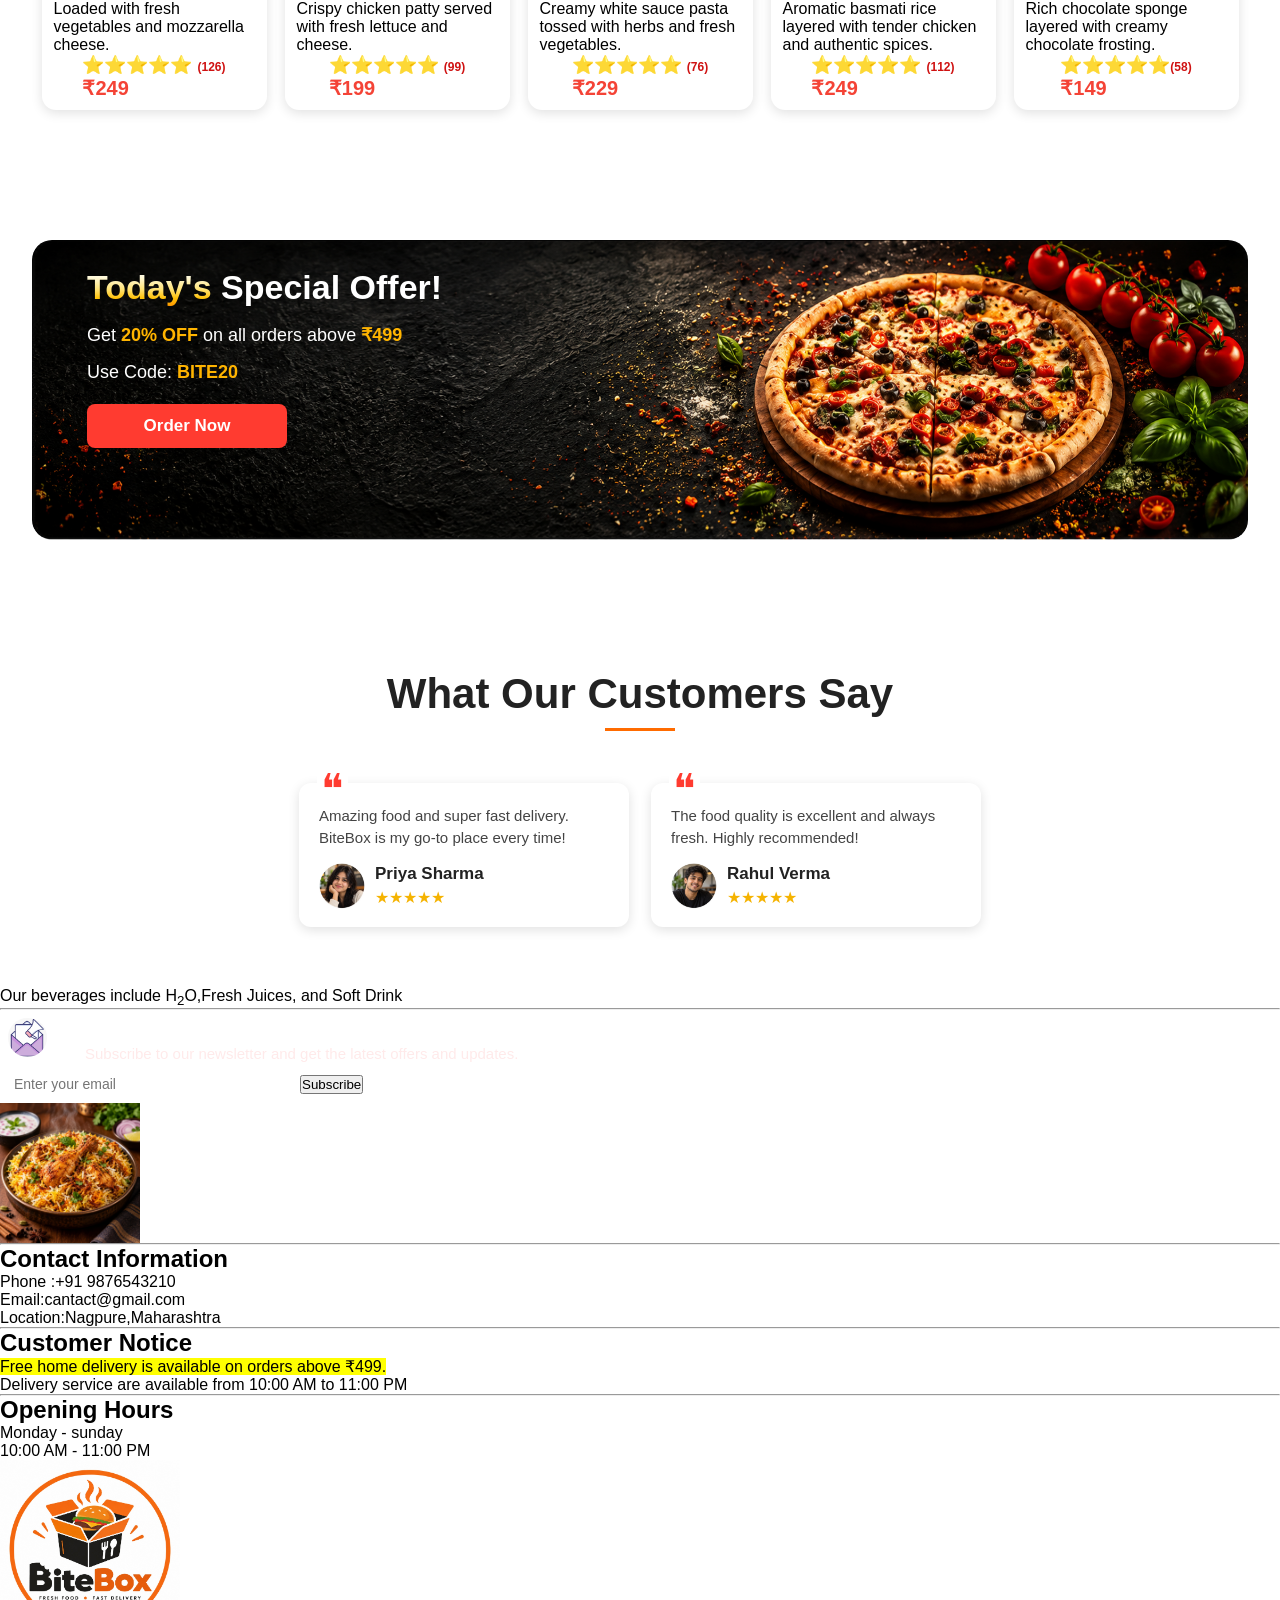
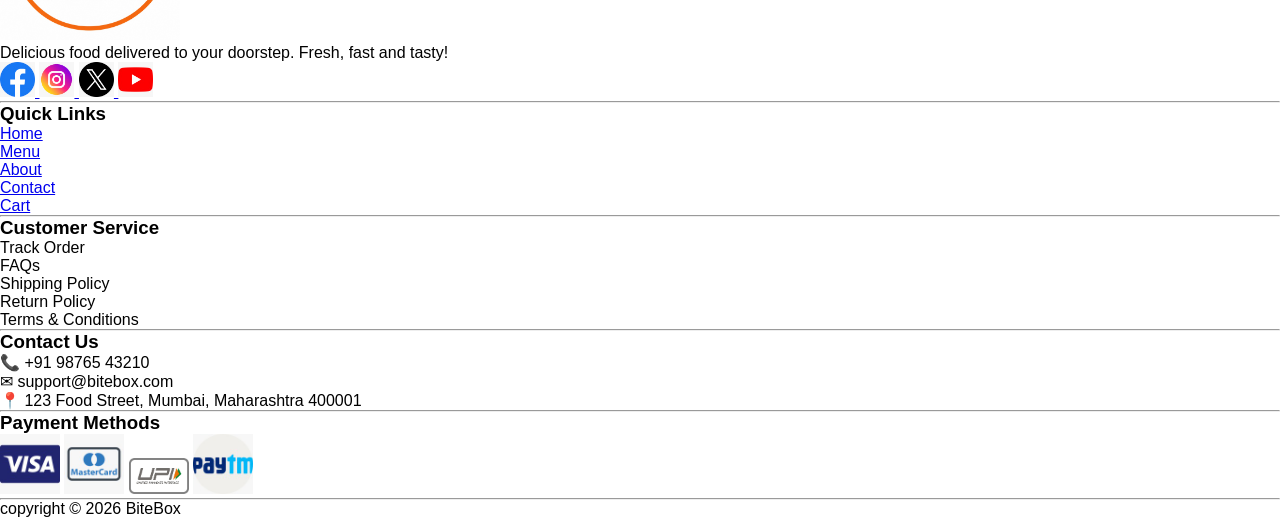
==== commit dd443de9: "update html and css" ====
--- a/index.html
+++ b/index.html
@@ -20,7 +20,7 @@
       <nav>
         <a href="index.html">Home</a>| <a href="about.html">About</a>|
         <a href="menu.html">Menu</a>| <a href="contact.html">Contact</a>|
-        <img src="./assets/icons/icons8-cart-48.png" alt="">
+        <a href="cart.html"><img src="./assets/icons/icons8-cart-48.png" alt=""></a>
       </nav>
     </header>
     <main >
@@ -37,49 +37,49 @@
         <a href="menu.html" class="menu-btn">Explore Menu</a>
        </div>
       </section>
-      <section id="Featured">
+      <section id="features">
         <h2>Why Choose BiteBox?</h2>
         <article>
-          <img src="assets/images/fresh ingrediant.jpeg" width="80" />
-          <h3>Fresh ingredients</h3>
+          <img src="./assets/icons/fresh.png" width="80" />
+          <div><h3>Fresh ingredients</h3>
           <p>
             Every meal is prepared using fresh vegetables and premium quality
             ingredients.
-          </p>
-        </article>
-        <article>
-          <img
-            src="assets/images/hygienic.jpeg"
+          </p></div>
+        </article>
+        <article>
+          <img
+            src="./assets/icons/hygienic.png"
             alt="Hygienic Kitchen"
             width="80"
           />
-          <h3>Hygienic Kitchen</h3>
+          <div><h3>Hygienic Kitchen</h3>
           <p>
             Our meals are prepared under strict hygiene standards by experienced
             chefs.
-          </p>
-        </article>
-
-        <article>
-          <img
-            src="assets/images/easy.jpeg"
+          </p></div>
+        </article>
+
+        <article>
+          <img
+            src="./assets/icons/easy-online (1).png"
             alt="Easy Online Ordering"
             width="80"
           />
-          <h3>Easy Online Ordering</h3>
+          <div><h3>Easy Online Ordering</h3>
           <p>
             Browse the menu, place your order, and enjoy your meal with just a
             few clicks.
-          </p>
-        </article>
-        <article>
-          <img
-            src="assets/images/fast delivery.jpeg"
+          </p></div>
+        </article>
+        <article>
+          <img
+            src="./assets/icons/fast.png"
             alt="Fast Delivery"
             width="80"
           />
-          <h3>Fast Delivery</h3>
-          <p>Get your favorite meals delivered quickly to your doorstep.</p>
+          <div><h3>Fast Delivery</h3>
+          <p>Get your favorite meals delivered quickly to your doorstep.</p></div>
         </article>
       </section>
       <hr />
@@ -120,9 +120,13 @@
         <article>
           <img src="assets/images/pizza.png" alt="Cheese Pizza" width="220" />
           <h3>Cheese Pizza</h3>
-          <p>Loaded with fresh vegetables and mozzarella cheese.</p>
-          <p><span>⭐⭐⭐⭐⭐ </span> <small>(126)</small></p>
-          <p><strong> ₹249 </strong></p>
+          <div class="details">
+            <p>Loaded with fresh vegetables and mozzarella cheese.</p>
+          <div class="ratings">
+            <p><span>⭐⭐⭐⭐⭐ </span> <small>(126)</small></p>
+          <p class="price"><strong> ₹249 </strong></p>
+          </div>
+          </div>
         </article>
         <article>
           <img
@@ -131,12 +135,14 @@
             width="220"
           />
           <h3>Chicken Burger</h3>
-          <p>Crispy chicken patty served with fresh lettuce and cheese.</p>
-          <p><span>⭐⭐⭐⭐⭐ </span> <small> (99)</small></p>
-          <p><strong>₹199</strong></p>
-        </article>
-        Replace the existing Featured Dishes section with the Popular Dishes
-        section. 3 9
+          <div class="details">
+            <p>Crispy chicken patty served with fresh lettuce and cheese.</p>
+         <div class="ratings">
+           <p><span>⭐⭐⭐⭐⭐ </span> <small> (99)</small></p>
+          <p class="price"><strong>₹199</strong></p>
+         </div>
+        </div>
+        </article>
         <article>
           <img
             src="assets/images/pasta.png"
@@ -144,11 +150,14 @@
             width="220"
           />
           <h3>White Sauce Pasta</h3>
-          <p>
+          <div class="details"><p>
             Creamy white sauce pasta tossed with herbs and fresh vegetables.
           </p>
-          <p><span>⭐⭐⭐⭐⭐ </span><small> (76) </small></p>
-          <p><strong>₹229</strong></p>
+         <div class="ratings">
+           <p><span>⭐⭐⭐⭐⭐ </span><small> (76) </small></p>
+          <p class="price"><strong>₹229</strong></p>
+         </div>
+        </div>
         </article>
 
         <article>
@@ -158,27 +167,34 @@
             width="220"
           />
           <h3>Chicken Biryani</h3>
-          <p>
+          <div class="details">
+            <p>
             Aromatic basmati rice layered with tender chicken and authentic
             spices.
           </p>
-          <p><span>⭐⭐⭐⭐⭐ </span><small>(112)</small></p>
-          <p><strong>₹249</strong></p>
+          <div class="ratings">
+            <p><span>⭐⭐⭐⭐⭐ </span><small>(112)</small></p>
+          <p class="price"><strong>₹249</strong></p>
+          </div></div>
         </article>
 
         <article>
           <img src="assets/images/cake.jpeg" alt="Chocolate Cake" width="220" />
           <h3>Chocolate Cake</h3>
-          <p>Rich chocolate sponge layered with creamy chocolate frosting.</p>
-          <p><span>⭐⭐⭐⭐⭐</span><small>(58)</small></p>
-          <p><strong>₹149</strong></p>
+          <div class="details">
+            <p>Rich chocolate sponge layered with creamy chocolate frosting.</p>
+          <div class="ratings">
+            <p><span>⭐⭐⭐⭐⭐</span><small>(58)</small></p>
+          <p class="price"><strong>₹149</strong></p>
+          </div>
+          </div>
         </article>
 
         <!-- Today's specia offers -->
       </section>
-      <section id="offers">
+      <section id="offer">
           <div class="offer-content">
-            <h2>Today's Special Offer!</h2>
+            <h2><span>Today's</span> Special Offer!</h2>
             <p>
               Get <strong>20% OFF</strong> on all orders above
               <strong>₹499</strong>
@@ -187,7 +203,7 @@
             <a href="menu.html"> Order Now </a>
           </div>
 
-          <div class="offer-image">
+          <!-- <div class="offer-image">
             <img
               src="assets/images/pizza offer.jpeg"
               alt="Special Offer Pizza"
@@ -197,29 +213,40 @@
                 <img src="assets/images/20% off.jpeg" width="250
                 0" 
                 height="180">
-        </div>
+        </div> -->
       </section>
        <!--Customer Reviews-->
        <section id="reviews">
            <h2>What Our Customers Say</h2>
 
           <article>
-             <img src="assets/images/person 1.jpeg" alt="Priya Sharma" 
-                width="80" height="80">
-                <h3>Priya Sharma</h3>
+                
                 <p> Amazing food and super fast delivery.
                     BiteBox is my go-to place every time!
                 </p>
-                <p> <span>⭐⭐⭐⭐⭐</span> </p>
+                <div class="customer">
+                   <img src="assets/images/person 1.jpeg" alt="Priya Sharma" 
+                width="80" height="80">
+                <div>
+                  <h3>Priya Sharma</h3>
+                  <span>&#9733;&#9733;&#9733;&#9733;&#9733;</span>
+                </div>
+                </div>
+                 
             </article>
-
           <article>
-             <img src="assets/images/person 2.jpeg" alt="Rahul Verma"
-             width="80"  height="80">
-              <h3>Rahul Verma</h3>                    The food quality is excellent and
+                <p>The food quality is excellent and
                     always fresh. Highly recommended!
                 </p>
-                <p> <span>⭐⭐⭐⭐⭐</span> </p>
+                <div class="customer">
+                    <img src="assets/images/person 2.jpeg" alt="Rahul Verma"
+             width="80"  height="80">
+            <div>
+                <h3>Rahul Verma</h3>    
+              <span>&#9733;&#9733;&#9733;&#9733;&#9733;</span>
+            </div>
+                </div>
+                </article>
         </section>
             <p>
       <p>Our beverages include H<sub>2</sub>O,Fresh Juices, and Soft Drink</p>
@@ -311,7 +338,7 @@
             <li><a href="about.html">About</a></li>
             <li><a href="contact.html">Contact</a></li>
             <li><a href="cart.html">Cart</a></li>
-        </u >
+        </ul>
     </section>
 
     <hr>
@@ -326,7 +353,6 @@
             <li>Return Policy</li>
             <li>Terms & Conditions</li>
         </ul>
-16
     </section>
 
     <hr>
--- a/css/style.css
+++ b/css/style.css
@@ -173,7 +173,7 @@
     background-size: cover;
     height: 320px;
     padding: 60px 80px;
-    text-align: center;
+    text-align: left;
 }
 #about-hero h2{
     color: #ffffff;
@@ -188,4 +188,396 @@
     color: #ff6b00;
     font-size: 62px;
     font-weight: 400;
-}+}
+#about-hero p{
+    color: #ffffff;
+    font-size: 22px;
+    font-weight: 400;
+    margin-bottom: 18px;
+}
+	
+#about-hero hr{
+    width: 45px;
+    height: 3px;
+    background-color: #ff6b00;
+    border: none;
+    border-radius: 20px;
+}
+#cart-hero{
+    background-image:url(../assets/images/cart-hero.png);
+     background-repeat: no-repeat;
+    background-position: 100% 80%;
+    background-size: cover;
+    height: 320px;
+    padding: 60px 80px;
+    text-align:center;
+}
+#cart-hero h1{
+    color: #ffffff;
+    font-family: "Lobster", cursive;
+    font-size: 58px;
+    font-weight: 400;
+    text-shadow: 2px 2px 8px rgba(0,0,0,0.5);
+    margin-bottom: 20px;
+}
+.divider{
+    text-align: center;
+    margin-bottom: 25px;
+}
+.divider hr{
+    display: inline-block;
+    width: 120px;
+    height: 3px;
+    background-color: #ff6b00;
+    border: none;
+    border-radius: 20px;
+    vertical-align: middle;
+}
+.divider img{
+    width: 34px;
+    height: 34px;
+    margin: 0 15px;
+    display: inline-block;
+    vertical-align: middle;
+}
+#cart-hero p{
+    color: #ffffff;
+    font-size: 16px;
+    line-height: 30px;
+    width: 720px;
+    margin: 0 auto;
+}
+#features{
+    background-color:#ffffff;
+    padding:45px 25px;
+    display:flex;
+    flex-wrap:wrap;
+    justify-content:center;
+}
+#features h2{
+    width:100%;
+    text-align:center;
+    font-size:42px;
+    font-weight:700;
+    color:#222222;
+    margin-bottom:40px;
+    position:relative;
+}
+#features h2::after{
+    content:"";
+    display:block;
+    width:70px;
+    height:3px;
+    background-color:#ff6b00;
+    margin:10px auto 0;
+}
+#features article{
+    width:300px;
+ padding:0 15px;
+    display:flex;
+    align-items:center;
+    border-right:1px solid #e5e5e5;
+}
+#features article:last-child{
+    border-right:none;
+}
+#features article img{
+    width:55px;
+    height:55px;
+    margin-right:20px;
+    flex-shrink:0;
+
+}
+#features article div{
+    flex:1;
+}
+#features article h3{
+    font-size:18px;
+    font-weight:700;
+ color:#000000;
+    margin-bottom:6px;
+}
+#features article p{
+    font-size:16px;
+    color:#3a3939;
+    line-height:21px;
+    margin:0;
+}
+#popular-dishes{
+    background-color: #ffffff;
+    padding: 60px 30px;
+    display: flex;
+    flex-wrap: wrap;
+    justify-content: center;
+    gap: 18px;
+}
+#popular-dishes h2{
+    width:100%;
+    text-align:center;
+    font-size:42px;
+    font-weight:700;
+    color:#222222;
+    margin-bottom:22px;
+    position:relative;
+}
+
+#popular-dishes h2::after{
+    content:"";
+    display:block;
+    width:70px;
+    height:3px;
+    background-color:#ff6b00;
+    margin:10px auto 0;
+}
+#popular-dishes article{
+    width:225px;
+    background-color:#ffffff;
+    border-radius:14px;
+    overflow:hidden;
+    box-shadow:0 3px 12px rgba(0,0,0,0.12);
+}
+#popular-dishes article img{
+    width:100%;
+    height:135px;
+    object-fit:cover;
+    display:block;
+}
+#popular-dishes article h3{
+    font-size:18px;
+    font-weight:700;
+    color:#222222;
+    margin:10px 12px 6px;
+}
+#popular-dishes .details{
+    display:flex;
+    justify-content:space-between;
+    align-items:center;
+    padding:0 12px 10px;
+    flex-direction: column;
+}
+#popular-dishes .ratings{
+    color:#7fe215;
+    font-size:18px;
+    font-weight:600;
+    margin:0;
+}
+#popular-dishes .ratings small{
+    color:#cf1212;
+    font-size:12px;
+}
+#popular-dishes .price{
+    color:#f44336;
+    font-size:20px;
+    font-weight:700;
+    margin:0;
+}
+#popular-dishes article:hover{
+    box-shadow:0 8px 22px rgba(153, 33, 33, 0.18);
+}
+#offer{
+    width:95%;
+    height: 300px;
+    margin:70px auto;
+    padding:28px 55px;
+    box-sizing:border-box;
+    background-image:url("../assets/images/offer-bg.png");
+    background-repeat:no-repeat;
+    background-size:100%  100%;
+    background-position:center;
+    border-radius:20px;
+}
+.offer-content{
+    width:38%;
+}
+.offer-content h2{
+    font-size:34px;
+    font-weight:800;
+    color:#ffffff;
+    line-height:1.15;
+    margin-bottom:15px;
+}
+.offer-content h2 span{
+    background:linear-gradient(180deg,#ffffff 0%,#fff9d8 25%,#ffe47a 55%,#ffc107 80%,#ff9800 100%);
+    -webkit-background-clip:text;
+    -webkit-text-fill-color:transparent;
+    background-clip:text;
+}
+.offer-content p{
+    font-size:18px;
+    color:#ffffff;
+    line-height:1.5;
+    margin-bottom:10px;
+}
+.offer-content strong{
+    color:#ffb400;
+}
+.offer-content a{
+    display:inline-block;
+    margin-top:8px;
+    padding:12px 32px;
+    background:#ff3b30;
+    color:#ffffff;
+    text-decoration:none;
+    font-size:17px;
+    font-weight:600;
+ border-radius:8px;
+    width: 200px;
+    text-align: center;
+}
+.offer-content a:hover{
+    background-color: #D32F2F;
+}
+#reviews{
+    background:#ffffff;
+    padding:60px 30px;
+    display:flex;
+    flex-wrap:wrap;
+    justify-content:center;
+    gap:22px;
+}
+#reviews h2{
+    width:100%;
+    text-align:center;
+    font-size:42px;
+    font-weight:700;
+    color:#222222;
+    margin-bottom:30px;
+    position:relative;
+}
+#reviews h2::after{
+    content:"";
+    display:block;
+    width:70px;
+    height:3px;
+    background:#ff6b00;
+    margin:10px auto 0;
+}
+#reviews article{
+    width:330px;
+    background:#ffffff;
+    padding:22px 20px 18px;
+    border-radius:12px;
+    box-shadow:0 3px 12px rgba(0,0,0,0.12);
+    position:relative;
+}
+#reviews article::before{
+    content:"❝";
+    position:absolute;
+    top:-14px;
+    left:18px;
+    font-size:42px;
+    color:#ff3b30;
+    background:#ffffff;
+    line-height:1;
+    padding:0 4px;
+}
+#reviews article::before{
+    content:"❝";
+    position:absolute;
+    top:-14px;
+    left:18px;
+    font-size:42px;
+    color:#ff3b30;
+    background:#ffffff;
+    line-height:1;
+    padding:0 4px;
+}
+#reviews article p{
+    font-size:15px;
+    color:#444444;
+    line-height:22px;
+    margin:0 0 14px;
+}
+ #reviews .customer{
+    display:flex;
+    align-items:center;
+}
+#reviews .customer img{
+    width:46px;
+    height:46px;
+    border-radius:50%;
+    object-fit:cover;
+    margin-right:10px;
+}
+#reviews .customer h3{
+    font-size:17px;
+    font-weight:700;
+    color:#222222;
+    margin:0 0 4px;
+}
+#reviews .customer span{
+    color:#f5b301;
+    font-size:16px;
+}
+#reviews article:hover{
+    box-shadow:0 8px 20px rgba(173, 18, 18, 0.18);
+}
+#newsletter{
+    width:100%;
+    margin:10px 0 0;
+    padding:10px 65px;
+    background:linear-gradient(to right,#f44336,#e53935,#d32f2f);
+    display:flex;
+    justify-content:space-between;
+    align-items:center;
+    box-sizing:border-box;
+}
+.newsletter-content{
+    display:flex;
+    align-items:center;
+    gap:30px;
+}
+.newsletter-content img{
+    width:55px;
+    height:55px;
+    background:#ffffff;
+    border-radius:50%;
+    padding:8px;
+}
+.newsletter-content h2{
+    font-size:28px;
+    font-weight:700;
+    color:#ffffff;
+    margin-bottom:2px;
+    line-height:1.1;
+}
+.newsletter-content p{
+    font-size:15px;
+    color:#ffeaea;
+    line-height:20px;
+    margin:0;
+}
+.newsletter-form{
+    display:flex;
+    align-items:center;
+}
+.newsletter-form input{
+    width:300px;
+    height:38px;
+    border:none;
+    outline:none;
+    padding:0 14px;
+    font-size:14px;
+    border-radius:4px 0 0 4px;
+}
+newsletter-form button{
+    height:38px;
+    padding:0 24px;
+    border:none;
+    background:#111111;
+    color:#ffffff;
+    font-size:14px;
+    font-weight:600;
+    cursor:pointer;
+    border-radius:0 4px 4px 0;
+}
+.newsletter-image img{
+    width:140px;
+    height:auto;
+    display:block;
+}
+.newsletter-form button:hover{
+    background:#000000;
+}
+
+
